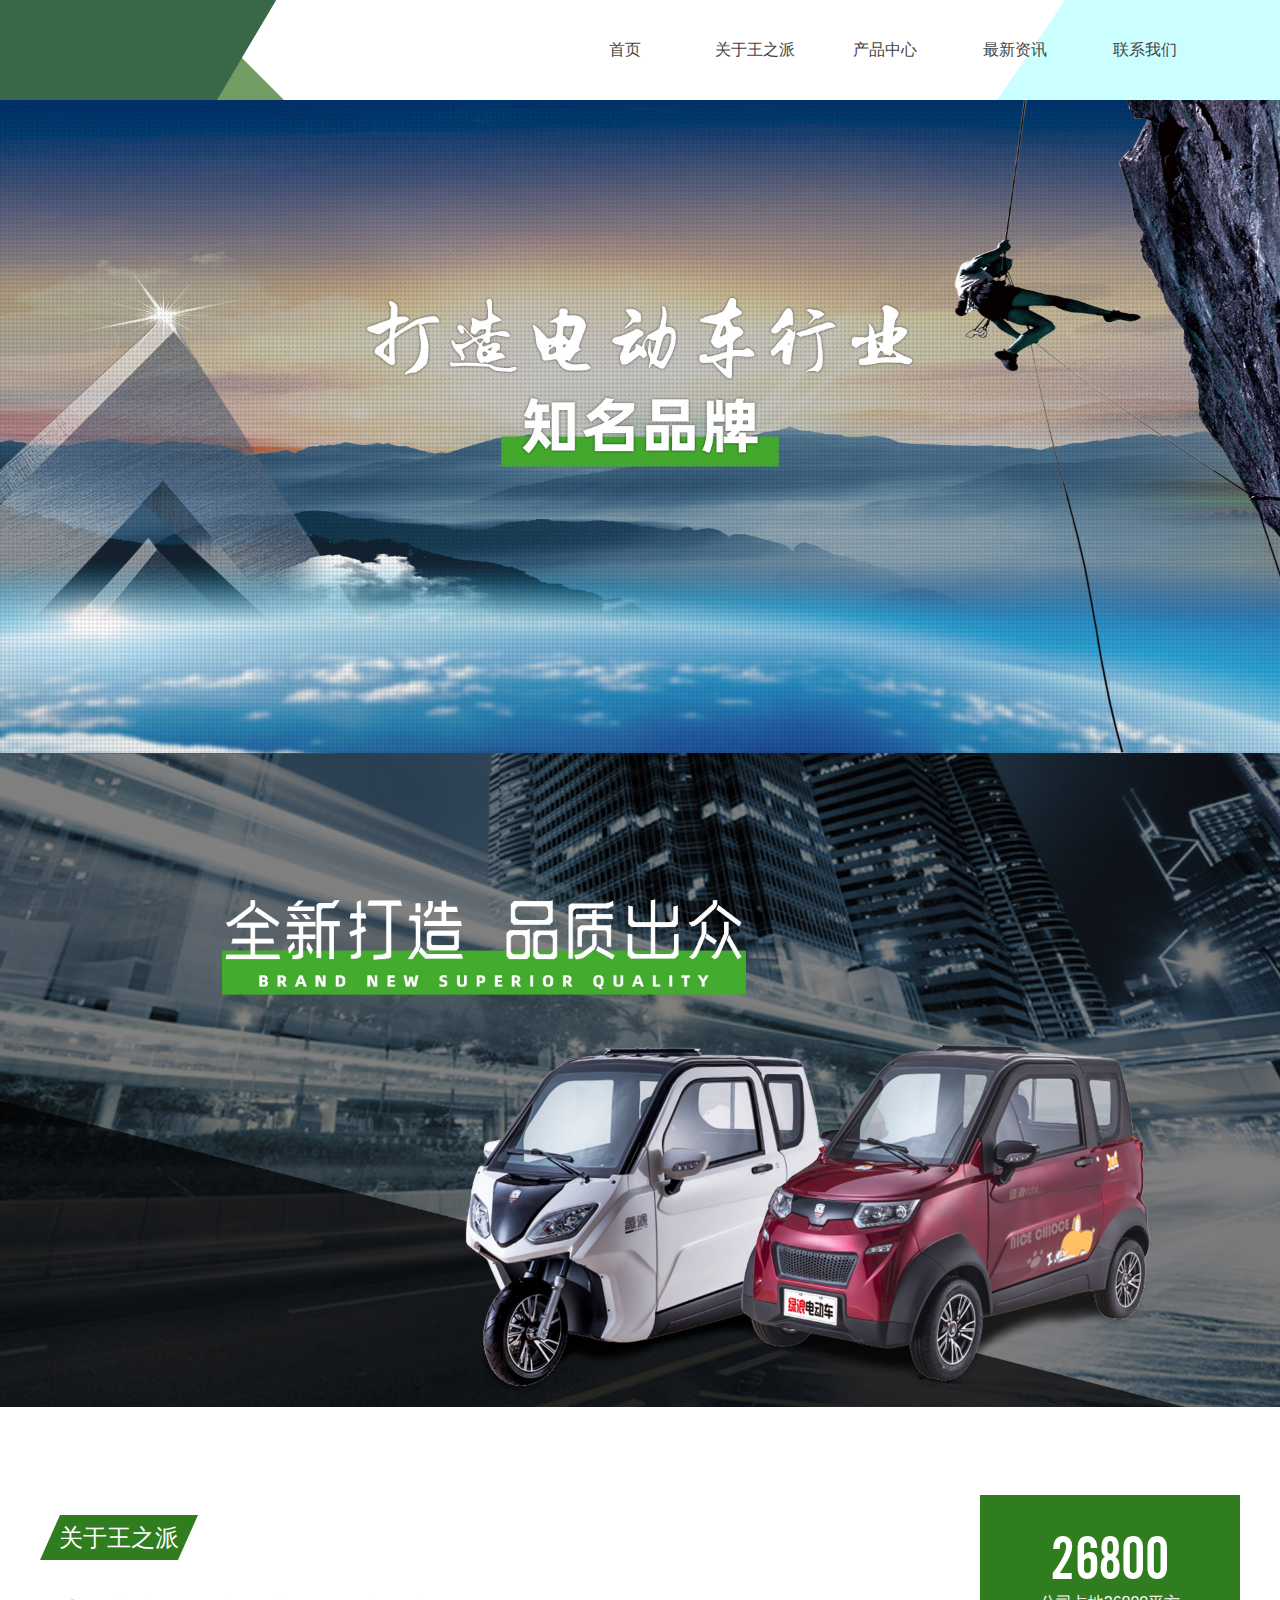
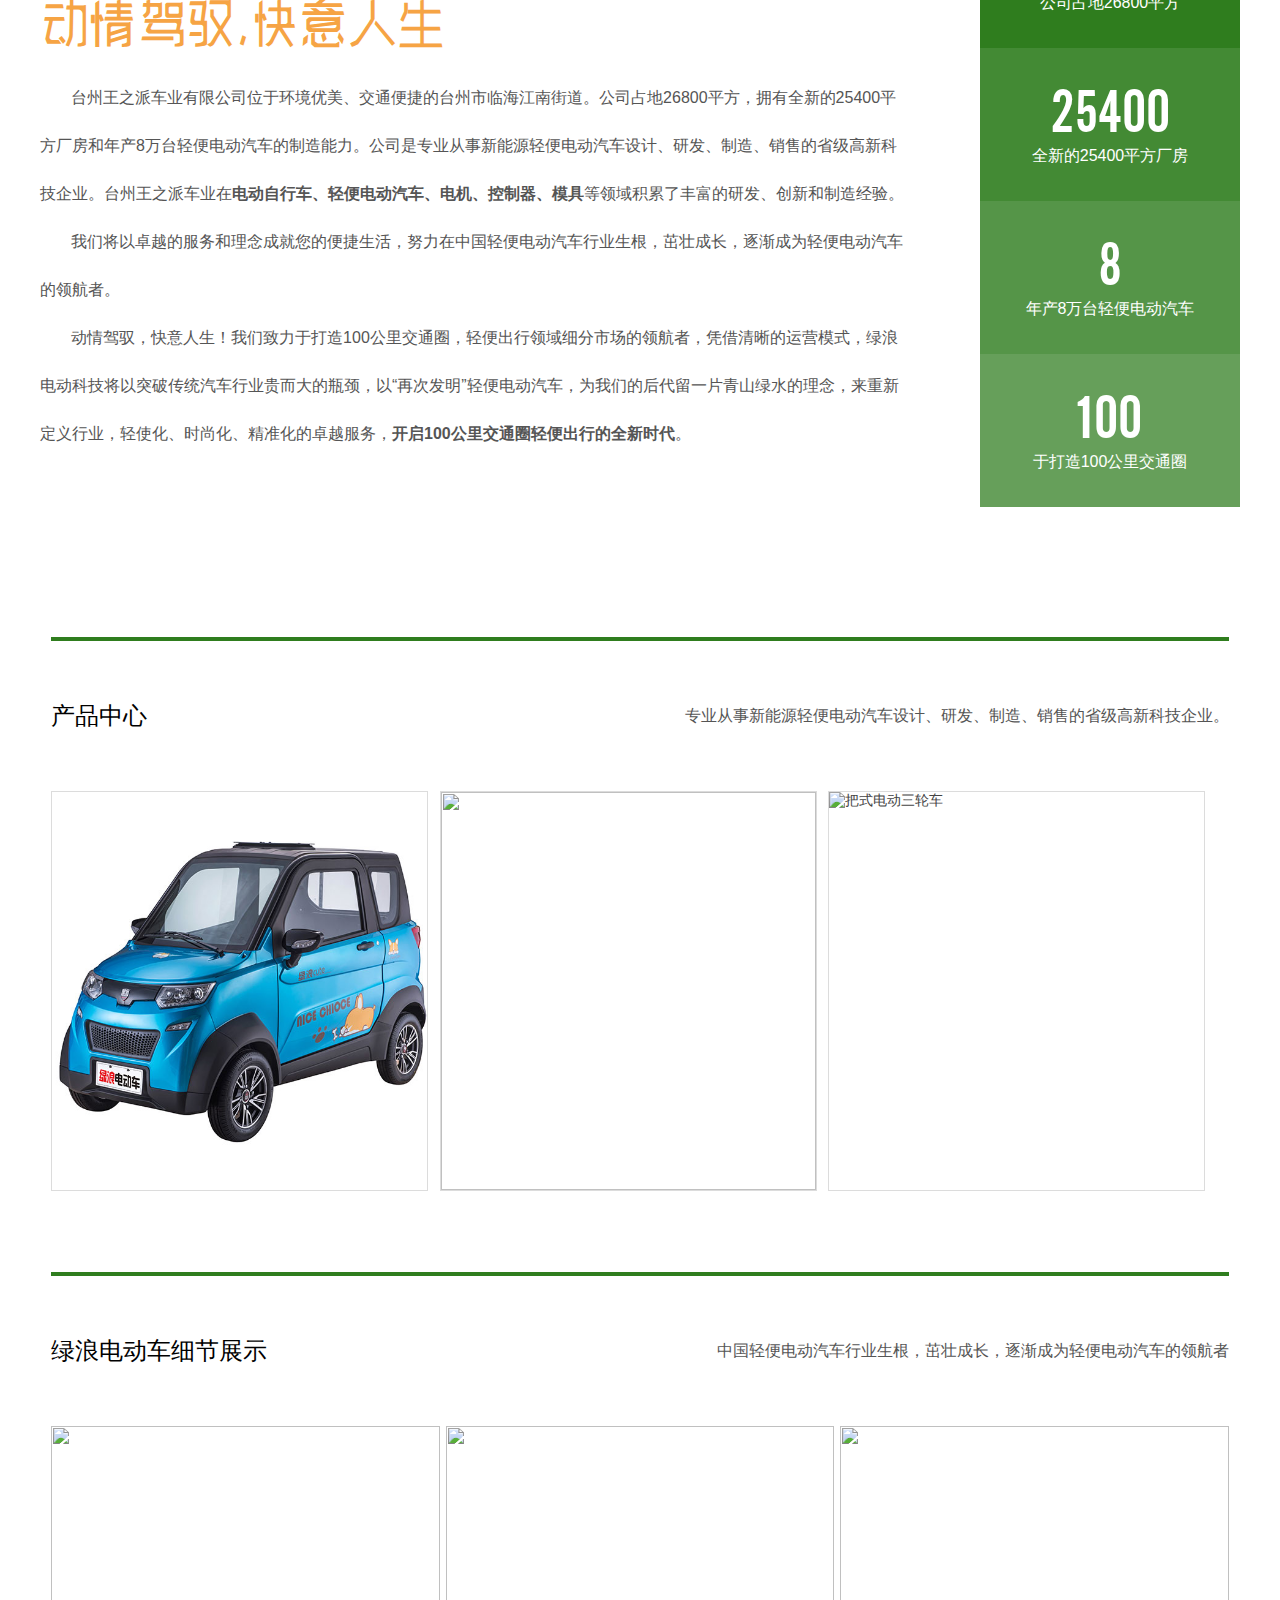
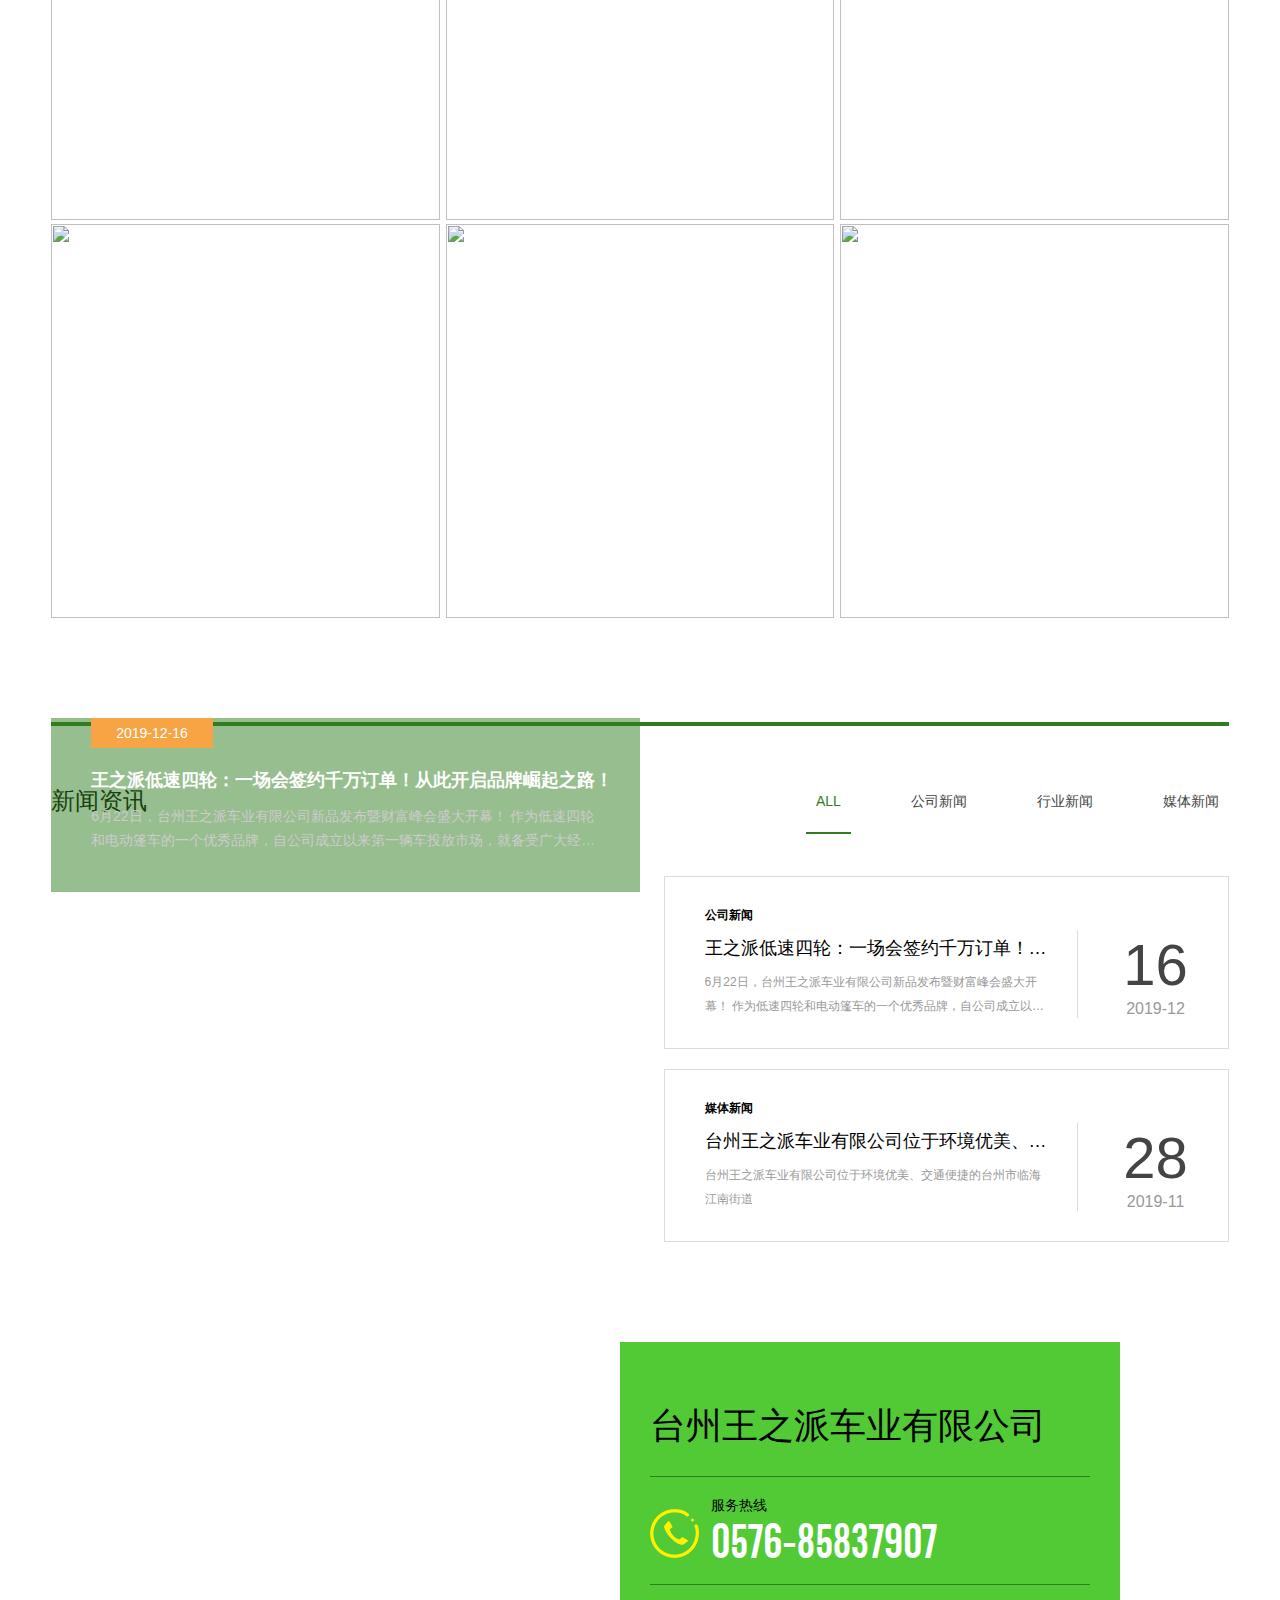
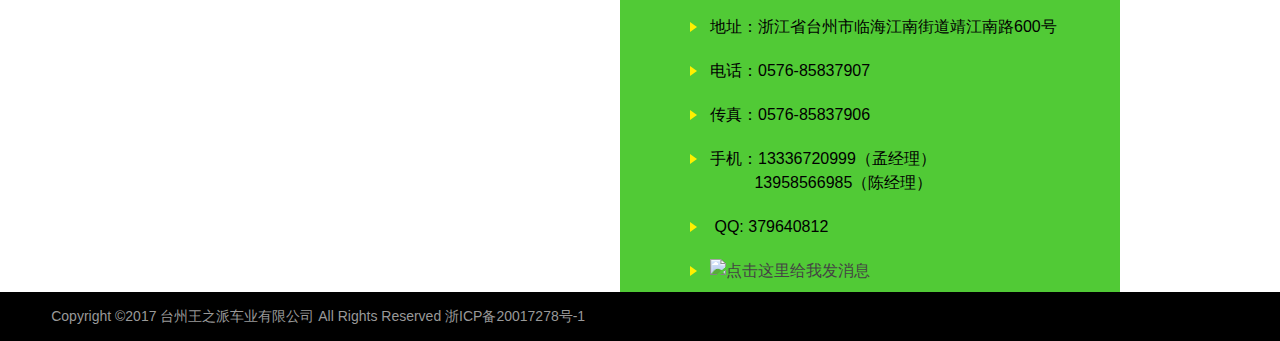
==== index.htm @ 7f289bae "change pic" ====
<!doctype html>
<html>
<head>
<title>绿浪电动车-王之派</title>
<meta name="keywords" content="台州王之派车业有限公司,王之派,台州王之派,绿浪电动车" />
<meta name="description" content="好消息，现在购车即享500元优惠！！台州王之派车业有限公司位于环境优美、交通便捷的台州市临海江南街道。公司占地26800平方，拥有全新的25400平方厂房和年产8万台轻便电动汽车的制造能力。公司是专业从事新能源轻便电动汽车设计、研发、制造、销售的省级高新科技企业。绿浪电动科技在电动自行车、轻便电动汽车、电机、控制器、模具等领域积累了丰富的研发、创新和制造经验。" />
<meta charset="utf-8">
<meta http-equiv="X-UA-Compatible" content="IE-edge,chrome=1" /><!--读取IE最新渲染-->
<meta content="width=device-width, initial-scale=1.0, maximum-scale=1.0, user-scalable=0" name="viewport" /><!--强制让文档的宽度与设备的宽度保持1:1，并且文档最大的宽度比例是1.0，且不允许用户点击屏幕放大浏览-->
<meta content="yes" name="apple-mobile-web-app-capable" /><!--iphone设备中的safari私有meta标签，它表示：允许全屏模式浏览-->
<meta content="black" name="apple-mobile-web-app-status-bar-style" /><!--iphone的私有标签，它指定的iphone中safari顶端的状态条的样式-->
<meta content="telephone=yes" name="format-detection" /><!--告诉设备忽略将页面中的数字识别为电话号码-->
<meta content="email=no" name="format-detection" /> <!--去除Android对邮箱地址的识别-->
<link href="comcss.css" rel="stylesheet" type="text/css" />
<link href="css.css" rel="stylesheet" type="text/css" />
<link href="responsive.css" rel="stylesheet" type="text/css" />
<!--responsive css-->
<!--<link href="/Tpl/Home/Public/css/landscapeipad.css" rel="stylesheet" type="text/css" media="screen and (max-width:1024px)" />-->
<script src="https://cdn.bootcdn.net/ajax/libs/jquery/1.11.1/jquery.min.js"></script>
<!-- Modernizr JS -->
<script src="modernizr-2.6.2.min.js"></script>
<!-- FOR IE9 below -->
<!--[if lt IE 9]>
<script src="respond.min.js"></script>
<![endif]-->
<link href="https://cdnjs.cloudflare.com/ajax/libs/Swiper/4.2.2/css/swiper.css" rel="stylesheet" type="text/css" />
<script src="https://cdnjs.cloudflare.com/ajax/libs/Swiper/4.5.0/js/swiper.min.js"></script>
<link rel="shortcut icon" type="image/x-icon" href="https://img.alicdn.com/imgextra/i3/2210338603063/O1CN01EI2L4A1YUtnroCchi_!!2210338603063.png" />
<!-- Global site tag (gtag.js) - Google Analytics -->
<script async src="https://www.googletagmanager.com/gtag/js?id=G-Z5B57TD7ZR"></script>
<script>
  window.dataLayer = window.dataLayer || [];
  function gtag(){dataLayer.push(arguments);}
  gtag('js', new Date());

  gtag('config', 'G-Z5B57TD7ZR');
</script>
</head>

<body>

<!--add js-->
<div class="header">
    <div class="header_top">
        <div class="logo">
            <img src="https://img.alicdn.com/imgextra/i3/2210338603063/O1CN01EI2L4A1YUtnroCchi_!!2210338603063.png" alt="">
        </div>
        <div class="nav">
            <ul class="clearfix">
                <li class="">
                    <a class="sanjiao" href="index.html" target="_self">首页</a>
                </li><li class="">
                    <a class="sanjiao" href="index.html#about_us" target="_self">关于王之派</a>
                </li><li class="">
                    <a class="sanjiao" href="index.html#products" target="_self">产品中心</a>
                </li><li class="">
                    <a class="sanjiao" href="news.html" target="_self">最新资讯</a>
                </li><li class="">
                    <a class="sanjiao" href="index.html#contact_us" target="_self">联系我们</a>
                </li>            </ul>
        </div>
        <div class="header_con">
            <img src="icon_img01.png" alt="">
            <p>服务热线：0576-85837907</p>
        </div>
        <div class="menu">
            <div class="navbar-header">
                <span class="sr-only">Navigation</span>
                <span class="icon-bar"></span>
                <span class="icon-bar"></span>
                <span class="icon-bar"></span>
            </div>
        </div>
    </div>
</div>
<div class="menu_down">
    <ul>
        <li>
            <a class="sanjiao" href="index.html" target="_self">首页</a>
        </li><li>
            <a class="sanjiao" href="index.html#about_us" target="_self">关于王之派</a>
        </li><li>
            <a class="sanjiao" href="index.html#products" target="_self">产品中心</a>
        </li><li>
            <a class="sanjiao" href="news.html" target="_self">最新资讯</a>
        </li><li>
            <a class="sanjiao" href="index.html#contact_us" target="_self">联系我们</a>
        </li>    </ul>
</div>

        <section class="banner">
        <div class="swiper-container">
            <div class="swiper-wrapper">
                <div class="swiper-slide">
                    <img src="5df358f47411d.jpg" alt="">
                </div><div class="swiper-slide">
                    <img src="5e05b6dad1351.jpg" alt="">
                </div>            </div>
            <!-- 如果需要分页器 -->
            <div class="swiper-pagination"></div>
            <!-- 如果需要导航按钮 -->
        </div>
    </section>
    <!-- banner the end -->
    <!-- module -->
    <section class="module">
        <a href="" id="about_us"></a>
        <div class="module_page1">
            <div class="w1200 clearfix">
                <div class="in_about_left">
	<h6>
		关于王之派
	</h6>
	<h3>
		动情驾驭，快意人生
	</h3>
	<p>
		&nbsp;&nbsp;&nbsp;&nbsp;&nbsp;&nbsp;&nbsp;台州王之派车业有限公司位于环境优美、交通便捷的台州市临海江南街道。公司占地26800平方，拥有全新的25400平方厂房和年产8万台轻便电动汽车的制造能力。公司是专业从事新能源轻便电动汽车设计、研发、制造、销售的省级高新科技企业。台州王之派车业在<b>电动自行车、轻便电动汽车、电机、控制器、模具</b>等领域积累了丰富的研发、创新和制造经验。<br />
&nbsp;&nbsp;&nbsp;&nbsp;&nbsp;&nbsp;&nbsp;我们将以卓越的服务和理念成就您的便捷生活，努力在中国轻便电动汽车行业生根，茁壮成长，逐渐成为轻便电动汽车的领航者。<br />
&nbsp;&nbsp;&nbsp;&nbsp;&nbsp;&nbsp;&nbsp;动情驾驭，快意人生！我们致力于打造100公里交通圈，轻便出行领域细分市场的领航者，凭借清晰的运营模式，绿浪电动科技将以突破传统汽车行业贵而大的瓶颈，以“再次发明”轻便电动汽车，为我们的后代留一片青山绿水的理念，来重新定义行业，轻使化、时尚化、精准化的卓越服务，<b>开启100公里交通圈轻便出行的全新时代</b>。
	</p>
</div>
<div class="in_about_right">
	<ul>
		<li class="wow fadeInRightBig" data-wow-duration="1s">
			<h3>
				26800
			</h3>
			<p>
				公司占地26800平方
			</p>
		</li>
		<li class="wow fadeInRightBig" data-wow-duration="1.5s">
			<h3>
				25400
			</h3>
			<p>
				全新的25400平方厂房
			</p>
		</li>
		<li class="wow fadeInRightBig" data-wow-duration="2s">
			<h3>
				8
			</h3>
			<p>
				年产8万台轻便电动汽车
			</p>
		</li>
		<li class="wow fadeInRightBig" data-wow-duration="2.5s">
			<h3>
				100
			</h3>
			<p>
				于打造100公里交通圈
			</p>
		</li>
	</ul>
</div>            </div>
        </div>

        <a href="" id="products"></a>
        <div class="module_page2">
        	<div class="w1600">
        		<div class="index_title wow fadeInUpBig" data-wow-duration="0.75s">
        			<h3>产品中心</h3>
        			<p>
        				专业从事新能源轻便电动汽车设计、研发、制造、销售的省级高新科技企业。
        			</p>
        		</div>
        		<div class="product_list wow fadeInUp" data-wow-duration="1s">
        			<ul class="clearfix">
<li>
        					<a href="6.html" title="盘式电动四轮车">
        						<figure>
                                    <img src="5de0c3952d859.jpg" alt="">
        						</figure>
        						<figcaption>
        							<p>盘式电动四轮车</p>
        						</figcaption>
        					</a>
        				</li><li>
        					<a href="2.html" title="把式电动四轮车">
        						<figure>
                                    <img src="https://pic1.zhimg.com/v2-a97a8f6fc62659afc5fdb7a7e8ba65ac_r.jpeg" alt="">
        						</figure>
        						<figcaption>
        							<p>把式电动四轮车</p>
        						</figcaption>
        					</a>
        				</li><li>
        					<a href="1.html" title="把式电动三轮车">
        						<figure>
									<img src="https://pic1.zhimg.com/v2-3ff74034d7f2a816b083c5fc79f7fb34_r.jpeg" alt="把式电动三轮车">
        						</figure>
        						<figcaption>
        							<p>把式电动三轮车</p>
        						</figcaption>
        					</a>
        				</li>        			</ul>
        		</div>
        		<a href="#" class="more">所有产品</a>
        	</div>
        </div>

        <div class="module_page3">
        	<div class="w1600">
        		<div class="index_title wow fadeInUpBig" data-wow-duration="0.75s">
        			<h3>绿浪电动车细节展示</h3>
        			<p>
        				中国轻便电动汽车行业生根，茁壮成长，逐渐成为轻便电动汽车的领航者
        			</p>
        		</div>
        		<div class="deta_list">
        			<ul>
        				<li>
        					<figure>
        						<img src="https://img.alicdn.com/imgextra/i1/2210338603063/O1CN01hTQF5c1YUtnwZJvKv_!!2210338603063.jpg" alt="">
        					</figure>
        					<p>自带空调，给驾乘者提供凉爽宜人的车厢环境</p>
        				</li>
        				<li>
        					<figure>
        						<img src="https://img.alicdn.com/imgextra/i1/2210338603063/O1CN01JXOoeA1YUtnrZJFVe_!!2210338603063.jpg" alt="">
        					</figure>
        					<p>仿皮座椅-视觉和触觉身临其境</p>
        				</li>
        				<li>
        					<figure>
        						<img src="https://img.alicdn.com/imgextra/i2/2210338603063/O1CN01uobK7g1YUtnua8hh9_!!2210338603063.jpg" alt="">
        					</figure>
        					<p>超大空间适合家人一同出行</p>
        				</li>
        				<li>
        					<figure>
        						<img src="https://img.alicdn.com/imgextra/i2/2210338603063/O1CN01hheY2L1YUtnua8EaV_!!2210338603063.jpg" alt="">
        					</figure>
        					<p>全景天窗，繁华尽收眼底</p>
        				</li>
        				<li>
        					<figure>
        						<img src="https://img.alicdn.com/imgextra/i4/2210338603063/O1CN01kkrW6Z1YUtnj2MpZI_!!2210338603063.jpg" alt="">
        					</figure>
        					<p>前座椅前、后，靠背角度可调</p>
        				</li>
        				<li>
        					<figure>
        						<img src="https://img.alicdn.com/imgextra/i2/2210338603063/O1CN01FSDjkH1YUtnvwkSdK_!!2210338603063.jpg" alt="">
        					</figure>
        					<p>MP5播放器兼容usb SD卡</p>
        				</li>
        			</ul>
        		</div>
        	</div>
        </div>
        
        <div class="module_page4">
        	<div class="w1600">
        		<div class="index_title wow fadeInUpBig" data-wow-duration="0.75s">
        			<h3>新闻资讯</h3>
        			<div class="in_news_nav">
        				<ul class="clearfix">
        					<li class="choose">
        						<a href="javascript:;">
        							ALL
        						</a>
        					</li>
                                                        <li>
        						<a href="javascript:;">
        							公司新闻        						</a>
        					</li>                            <li>
        						<a href="javascript:;">
        							行业新闻        						</a>
        					</li>                            <li>
        						<a href="javascript:;">
        							媒体新闻        						</a>
        					</li>        				</ul>
        			</div>
        		</div>
        		<div class="innew_body clearfix">
                            			<div class="innews_left">
        				<figure>
                            <img src="https://img.alicdn.com/imgextra/i4/701111735/O1CN01Mq8HqD1OgfpSqa2wN_!!701111735.jpg" alt="">
        				</figure>
        				<figcaption>
        					<h6>2019-12-16</h6>
        					<h3>
        						王之派低速四轮：一场会签约千万订单！从此开启品牌崛起之路！        					</h3>
        					<p>
        						    6月22日，台州王之派车业有限公司新品发布暨财富峰会盛大开幕！


	    作为低速四轮和电动篷车的一个优秀品牌，自公司成立以来第一辆车投放市场，就备受广大经销商和消费者的喜爱！“提质提量”作为海誉未来的发展核心战略，已经刻不容缓，面对2019，如何实现这一目标？绿浪人用实际行动做出了很好的诠释！本次新品发布暨财富峰会，绿浪公司盛情邀请全国核心战略客户前来，更多的要让经销商朋友亲临现场感受到“绿浪”的变化！从不断的调研，不断的探索，不断的积累，“绿浪”已经完美        					</p>
        				</figcaption>
        			</div>
                            			<div class="news_con wow fadeInRightBig" data-wow-duration="1s" data-wow-delay="0.5s">
                                                                                				<div class="news_list" style="display: block;">
        					<ul>
                                <li>
        							<a href="7.html" title="王之派低速四轮：一场会签约千万订单！从此开启品牌崛起之路！">
        								<div class="left">
        									<h6>公司新闻</h6>
        									<h5>
        										王之派低速四轮：一场会签约千万订单！从此开启品牌崛起之路！        									</h5>
        									<p>
        										    6月22日，台州王之派车业有限公司新品发布暨财富峰会盛大开幕！


	    作为低速四轮和电动篷车的一个优秀品牌，自公司成立以来第一辆车投放市场，就备受广大经销商和消费者的喜爱！“提质提量”作为海誉未来的发展核心战略，已经刻不容缓，面对2019，如何实现这一目标？绿浪人用实际行动做出了很好的诠释！本次新品发布暨财富峰会，绿浪公司盛情邀请全国核心战略客户前来，更多的要让经销商朋友亲临现场感受到“绿浪”的变化！从不断的调研，不断的探索，不断的积累，“绿浪”已经完美        									</p>
        								</div>
        								<div class="right">
        									<h3>16</h3>
        									<h6>2019-12</h6>
        								</div>
        							</a>
        						</li><li>
        							<a href="4.html" title="台州王之派车业有限公司位于环境优美、交通便捷的台州市临海江南街道 ">
        								<div class="left">
        									<h6>媒体新闻</h6>
        									<h5>
        										台州王之派车业有限公司位于环境优美、交通便捷的台州市临海江南街道         									</h5>
        									<p>
        										台州王之派车业有限公司位于环境优美、交通便捷的台州市临海江南街道        									</p>
        								</div>
        								<div class="right">
        									<h3>28</h3>
        									<h6>2019-11</h6>
        								</div>
        							</a>
        						</li>        					</ul>
        				</div>                                				<div class="news_list" style="display: none;">
        					<ul>
                                <li>
        							<a href="7.html" title="王之派低速四轮：一场会签约千万订单！从此开启品牌崛起之路！">
        								<div class="left">
        									<h6>公司新闻</h6>
        									<h5>
        										王之派低速四轮：一场会签约千万订单！从此开启品牌崛起之路！        									</h5>
        									<p>
        										    6月22日，台州王之派车业有限公司新品发布暨财富峰会盛大开幕！


	    作为低速四轮和电动篷车的一个优秀品牌，自公司成立以来第一辆车投放市场，就备受广大经销商和消费者的喜爱！“提质提量”作为海誉未来的发展核心战略，已经刻不容缓，面对2019，如何实现这一目标？绿浪人用实际行动做出了很好的诠释！本次新品发布暨财富峰会，绿浪公司盛情邀请全国核心战略客户前来，更多的要让经销商朋友亲临现场感受到“绿浪”的变化！从不断的调研，不断的探索，不断的积累，“绿浪”已经完美        									</p>
        								</div>
        								<div class="right">
        									<h3>16</h3>
        									<h6>2019-12</h6>
        								</div>
        							</a>
        						</li>        					</ul>
        				</div>                                				<div class="news_list" style="display: none;">
        					<ul>
                                        					</ul>
        				</div>                                				<div class="news_list" style="display: none;">
        					<ul>
                                <li>
        							<a href="4.html" title="台州王之派车业有限公司位于环境优美、交通便捷的台州市临海江南街道 ">
        								<div class="left">
        									<h6>媒体新闻</h6>
        									<h5>
        										台州王之派车业有限公司位于环境优美、交通便捷的台州市临海江南街道         									</h5>
        									<p>
        										台州王之派车业有限公司位于环境优美、交通便捷的台州市临海江南街道        									</p>
        								</div>
        								<div class="right">
        									<h3>28</h3>
        									<h6>2019-11</h6>
        								</div>
        							</a>
        						</li>        					</ul>
        				</div>        				<!-- <div class="news_next clearfix">
        					<a href="">下一页<i class="iconfont">&#xe608;</i></a>
        					<a href=""><i class="iconfont">&#xe600;</i>上一页</a>
        				</div> -->
        			</div>
        		</div>
        	</div>
        </div>
    </section>
    
<a href="" id="contact_us"></a>
<footer class="footer">
	<aside class="footer_top">
		<figure>
<script type="text/javascript" src="https://webapi.amap.com/maps?v=1.3&key=5dacabfc3bd5924cdb6373195dcf68a0&plugin=AMap.PlaceSearch"></script>
<div id="container" style="width:100%;height:550px;"></div>
		</figure>
		<figcaption class="wow fadeInRight" data-wow-delay="0.25s" >
			<h3>台州王之派车业有限公司</h3>
			<div class="con_tel">
				<img src="icon_img02.png" alt="">
				<div class="tel_right">
					<p>服务热线</p>
					<h3>0576-85837907</h3>
				</div>
			</div>
			<div class="con_list">
				<ul>
				 	<li>地址：浙江省台州市临海江南街道靖江南路600号</li>
				 	<li>电话：0576-85837907</li>
				 	<li>传真：0576-85837906</li>
				 	<li>手机：13336720999（孟经理）<br />&nbsp;&nbsp;&nbsp;&nbsp;&nbsp;&nbsp;&nbsp;&nbsp;&nbsp;&nbsp;13958566985（陈经理）</li>
<li>&nbsp;QQ: 379640812</li>
					 <li> <a target="_blank" href="http://wpa.qq.com/msgrd?v=3&uin=379640812&site=qq&menu=yes">
						<img border="0" src="https://pub.idqqimg.com/wpa/images/counseling_style_52.png" alt="点击这里给我发消息" title="点击这里给我发消息"/></a></li>
				 </ul> 
			</div>
		</figcaption>
	</aside>
	<aside class="copyall">
		<div class="copy w1600">
			Copyright ©2017 台州王之派车业有限公司 All Rights Reserved&nbsp;浙ICP备20017278号-1&nbsp;&nbsp;&nbsp;&nbsp;&nbsp;
             &nbsp;&nbsp;&nbsp;&nbsp;&nbsp;<a ><img src="https://img.alicdn.com/imgextra/i3/2210338603063/O1CN01EI2L4A1YUtnroCchi_!!2210338603063.png" alt=""></a>
		</div>
	</aside>
</footer>
<script src="global.js"></script>
<script src="jscom.js"></script>
<script src="swiperjs.js"></script>
<script src="ww.js"></script>
<script type="text/javascript">
$(function(){
    // 自动响应更改地图大小尺寸
    var height = $("#container").height();
    resize();
    function resize() {
        var w = $(window).width(),h = $(window).height();
        if (w < 640) {
            $("#container").css({'height': '300px', 'width': '100%'});
        } else {
            $("#container").css({'height': height, 'width': '100%'});
        }
    }
    $(window).resize(function(){
        resize();
    });
});
</script>
<script type="text/javascript">
getAmap('container',121.149741,28.812944,createContent);
function createContent(poi) {  //信息窗体内容
    //构建信息窗体中显示的内容
    var info = [];
    info.push("<div><div><img style=\"width:auto;\" src=\"autonavi.png\"/*tpa=http://webapi.amap.com/images/autonavi.png*/ /></div>");
    info.push("<div style=\"padding:0;line-height:25px\">");
    info.push("<p><b></b></p>");
    info.push("<p></p>");
    info.push("<p></p>");
    info.push("</div></div>");
    return info.join(""); //使用默认信息窗体框样式，显示信息内容
}
</script>
</body>
</html>
---- comcss.css ----
@charset "UTF-8";
/*goolge字体开始*/
@import url("font.css")/*tpa=http://www.tzwzp.com/Tpl/Home/Public/css/font.css*/;
html{font-size:62.5%; /* 10÷16=62.5% */ -webkit-text-size-adjust: 100%;
      -ms-text-size-adjust: 100%;-webkit-text-size-adjust:none;}
body,div,dl,dt,dd,ul,ol,li,pre,code,form,fieldset,legend,input,textarea,button,blockquote,th,td,p,figure
{font-family: "Microsoft Yahei","华文细黑", STXiHei, "华文黑体", "ST Heiti", "MS黑体","Helvetica Neue", Helvetica, Arial, sans-serif;
padding:0;margin:0;font-size:14px;font-size:1.4rem;}
fieldset, img{border:0;}
table{border-collapse:collapse;border-spacing:0;}
ol,ul{list-style:none;font-size:0;}
address,caption,cite,code,dfn,em,th,var{font-weight:normal;font-style:normal;}
caption,th{text-align:left;}
h1,h2,h3,h4,h5,h6{padding:0;margin:0;font-weight: 400;}
q:before,q:after{content:'';}
abbr,acronym{border:0;}
input,button,textarea,select{font-family:inherit;font-size:inherit;font-weight:inherit; vertical-align:middle; border:none;}
:focus{outline:0;}
.clearfix:after{content:".";height:0;visibility:hidden;display:block;clear:both; font-size:0; line-height:0}
input[type="button"],input[type="submit"],input[type="reset"]{
	-webkit-appearance:none;
	outline:none;
}
/*-webkit-appearance会将webkit浏览器中的元素默认样式去除。checkbox在这个属性下就直接隐藏掉了。然后用JS获取checkbox值时Webkit浏览器会报很奇怪的错误。给这个元素重新赋上-webkit-appearance:checkbox就不会报错了。*/
.ease,
.ease div,
.ease section,
.ease article,
.ease aside,
.ease ul,
.ease ul li,
.ease li,
.ease a,
.ease li a,
.ease dt,
.ease dd
{
		-o-transition:ease .3s;
		-ms-transition:ease .3s;
		-moz-transition:ease .3s;
		-webkit-transition:ease .3s;
		transition:ease .3s;
}

*{
	-webkit-box-sizing: border-box;
	-moz-box-sizing: border-box;
	box-sizing: border-box;
	background-repeat: no-repeat;
	background-position: center top;
}
a{color:#444; text-decoration:none;}/*默认链接显示颜色666666*/
a:hover{color:#2569b4; text-decoration:none;}/*默认链接鼠标移上去显示颜色996600*/
img,object{
	max-width:100%;
	vertical-align:top;
}
td{border:solid #efefef; border-width:0px 1px 1px 0px;}/*td表格颜色为efefef 左1px 下1px*/
table{border:solid #efefef; border-width:1px 0px 0px 1px;}/*table表格颜色为efefef 上1px 右1px*/
article,aside,details,hgroup,dialog,footer,header,section,footer,nav,figure,menu,figcaption{display:block}/*html5*/
audio,
canvas,
progress,
video {
	display: inline-block;
	vertical-align: baseline;
}
.omit1{
	text-overflow:ellipsis;
	white-space:nowrap;
	overflow:hidden;
}
/*单行文字溢出省略*/
.omit2{
	overflow : hidden;
	text-overflow: ellipsis;
	display: -webkit-box;
	-webkit-line-clamp: 2;
	-webkit-box-orient: vertical;
}
.omit3{
	overflow : hidden;
	text-overflow: ellipsis;
	display: -webkit-box;
	-webkit-line-clamp: 3;
	-webkit-box-orient: vertical;
}
.omit4{
	overflow : hidden;
	text-overflow: ellipsis;
	display: -webkit-box;
	-webkit-line-clamp: 4;
	-webkit-box-orient: vertical;
}
.omit5{
	overflow : hidden;
	text-overflow: ellipsis;
	display: -webkit-box;
	-webkit-line-clamp: 5;
	-webkit-box-orient: vertical;
}
/*多行文字溢出省略*/
/*文字省略all*/
[data-css="fontshadow"]{
	text-shadow:1px 1px 1px #000;
}
/*文字阴影X轴1px、Y轴1px、模糊1px、颜色（黑）兼容IE10+*/
.clear{clear:both;}/*清除浮动*/

.sbar{
	overflow-y: scroll;
}
.sbar::-webkit-scrollbar {  
  width: 14px;  
  height: 14px;  
}  
  
.sbar::-webkit-scrollbar-track,  
.sbar::-webkit-scrollbar-thumb {  
  border-radius: 999px;  
  border: 5px solid transparent;  
}  
  
.sbar::-webkit-scrollbar-track {  
  box-shadow: 1px 1px 5px rgba(255,255,255,.2) inset;  
}  
  
.sbar::-webkit-scrollbar-thumb {
  min-height: 20px;
  background-clip: content-box;
  box-shadow: 0 0 0 5px rgba(255,255,255,.2) inset;
}  
  
.sbar::-webkit-scrollbar-corner {  
  background: transparent;  
} 

/*----------------滚动条----------------------*/

/*comcss*/
.copyall{
	width: 100%;
	background: #000;
	text-align: center;
}
.copy{
	color:#999;
	font-size: 1.4rem;
	line-height: 3.5;
}
.copy a{

	display: inline-block;
	vertical-align: middle;
}
.copy a img{
	vertical-align: middle;
	margin-top:-2px;
	-webkit-box-sizing: border-box;
	-moz-box-sizing: border-box;
	box-sizing: border-box;
}

/*width*/
.w1200{
	max-width: 1200px;
	margin: 0 auto;
}
.w1100{
	max-width: 1100px;
	margin: 0 auto;
}
.w1000{
	max-width: 1000px;
	margin: 0 auto;
}
.w990{
	max-width: 990px;
	margin: 0 auto;
}
.w100{
	width: 100%;
	margin: 0 auto;
}
.w50{
	width: 50%;
	margin: 0 auto;
}

.flex{
	display: -webkit-flex;
	display: -moz-flex;
	display: -o-flex;
	display: -ms-flex;
	display: flex;
	-webkit-justify-content: space-between;
	-moz-justify-content: space-between;
	-o-justify-content: space-between;
	-ms-justify-content: space-between;
	justify-content: space-between;
	-webkit-flex-wrap: nowrap;
	-moz-flex-wrap: nowrap;
	-o-flex-wrap: nowrap;
	-ms-flex-wrap: nowrap;
	flex-wrap: nowrap;
}
.mod2 ul{
	display: -webkit-flex;
	display: -moz-flex;
	display: -o-flex;
	display: -ms-flex;
	display: flex;
	-webkit-justify-content: space-between;
	-moz-justify-content: space-between;
	-o-justify-content: space-between;
	-ms-justify-content: space-between;
	justify-content: space-between;
	-webkit-flex-wrap: wrap;
	-moz-flex-wrap: wrap;
	-o-flex-wrap: wrap;
	-ms-flex-wrap: wrap;
	flex-wrap: wrap;
}
.mod2 li{
	width:50%;
	-webkit-box-sizing: border-box;
	-moz-box-sizing: border-box;
	box-sizing: border-box;
	padding:2%;
	
}
.mod3 ul{
	display: -webkit-flex;
	display: -moz-flex;
	display: -o-flex;
	display: -ms-flex;
	display: flex;
	-webkit-justify-content: space-between;
	-moz-justify-content: space-between;
	-o-justify-content: space-between;
	-ms-justify-content: space-between;
	justify-content: space-between;
	-webkit-flex-wrap: wrap;
	-moz-flex-wrap: wrap;
	-o-flex-wrap: wrap;
	-ms-flex-wrap: wrap;
	flex-wrap: wrap;
}
.mod3 li{
	width:33.33%;
	-webkit-box-sizing: border-box;
	-moz-box-sizing: border-box;
	box-sizing: border-box;
	padding:2%;
	
}
.mod4 ul{
	display: -webkit-flex;
	display: -moz-flex;
	display: -o-flex;
	display: -ms-flex;
	display: flex;
	-webkit-justify-content: space-between;
	-moz-justify-content: space-between;
	-o-justify-content: space-between;
	-ms-justify-content: space-between;
	justify-content: space-between;
	-webkit-flex-wrap: wrap;
	-moz-flex-wrap: wrap;
	-o-flex-wrap: wrap;
	-ms-flex-wrap: wrap;
	flex-wrap: wrap;
}
.mod4 li{
	width:25%;
	-webkit-box-sizing: border-box;
	-moz-box-sizing: border-box;
	box-sizing: border-box;
	padding:2%;	
}

/* 分页 */
.pageNav{font-family:Arial,Helvetica,sans-serif;padding-top:10px;text-align:right}
.pageNav a,
.pageNav span{margin:0 3px;width:28px;height:28px;line-height:28px;background:#e7e7e7;
display:inline-block;*display:inline;*zoom:1;text-align:center}
.pageNav span.info{background:none}
.pageNav a:hover,
.pageNav span.current{background:#ff534f;color:#fff}
.pageNavLeft{text-align:left}
.pageNavCenter{text-align:center}
.pageNavRight{text-align:right}

.notdata{line-height:35px;border:1px dashed #ccc;margin:20px 0;text-align:center}
.notdataw{color:#fff;padding:50px 0}

.loading-wrap{ margin-top:10px;bottom:50px;width:100%;text-align:center;display:none;}
.loading{ position:relative;display:inline-block;padding:5px 5px 5px 50px;line-height:28px;color:#333;font-size:14px;border-radius:5px;background:url("loading.gif")/*tpa=http://www.tzwzp.com/Public/images/loading.gif*/ 10px center no-repeat;}

/* 以上为通用样式 */
---- css.css ----
.menu_down{
	display: none;
}
.menu{
	display: none;
}
.header{
	height: 100px;
	width: 100%;
	background: url("header_bg.svg") no-repeat center center;
}
.header_top{
	display: -webkit-flex;
	display: flex;
	-webkit-justify-content:space-between;
	justify-content: space-between;
	-webkit-align-items: center;
	align-items: center;
	width: 86%;
	margin: 0 auto;
}
.logo{
	width: 100px;
	margin-left: 160px;
}
.logo2{
	width: 50px;
}
.copy img{
	width: 40px;
}
.nav ul li{
	float: left;
	min-width: 90px;
	margin-right: 40px;
	position: relative;
	line-height: 100px;
}
.nav ul li:last-child{
	margin-right: 0;
}
.nav ul li a{
	display: block;
	height: 100%;
	height: 100%;
	text-align: center;
	font-size: 16px;
	color: #444;
}
.nav ul li::after{
	content:'';
	position: absolute;
	width: 0;
	height: 4px;
	background: #2f7d1e; 
	left:50%;
	bottom:0;
	z-index: 9;
	-webkit-transition: ease-in-out .3s;
	-o-transition: ease-in-out .3s;
	transition: ease-in-out .3s;
}
.nav ul li.choose::after{
	width: 100%;
	left:0;
}
.nav ul li:hover::after{
	width: 100%;
	left:0;
}
.header_con{
	display: -webkit-flex;
	display: flex;
	-webkit-justify-content:flex-start;
	justify-content:flex-start;

}
.header_con p{
	font-size: 20px;
	color: #2f7d1e;
	padding-left: 20px;
	line-height: 25px;
}
.module_page1{
	width: 100%;
	padding-top: 88px;
	background: url("https://img.alicdn.com/imgextra/i1/701111735/O1CN01cuD5CG1OgfpUoT6oI_!!701111735.jpg")no-repeat center bottom;
	height:830px;
}
.in_about_left{
	width: 865px;
	float: left;
	margin-top:20px;
}
.in_about_left h6{
	width: 158px;
	height: 45px;
	line-height: 45px;
	background: url("index_img01.png")no-repeat center center;
	text-align: center;
	font-size: 24px;
	color: #fff;
}
.in_about_left h3{
	font-size: 48px;
	color: #f6a444;
	font-family:'逐浪温莎雅楷体'; 
	margin-top: 36px;
}
.in_about_left p{
	font-size: 16px;
	color: #555;
	line-height: 48px;
	margin-top: 20px;
}
.in_about_right{
	width: 260px;
	float: right;
}
.in_about_right ul li{
	width: 100%;
	height: 153px;
	text-align: center;
	padding-top: 30px;
}
.in_about_right ul li:first-child{
	background: #2f7d1e;
}
.in_about_right ul li:nth-child(2){
	background: #438a34;
}
.in_about_right ul li:nth-child(3){
	background: #559548;
}
.in_about_right ul li:last-child{
	background: #669f5a;
}
.in_about_right ul li h3{
	font-size: 60px;
	color: #fff;
	font-family:'AlternateGothicNo2BT Regular'; 
}
.in_about_right ul li p{
	font-size: 16px;
	color: #fff;
}
.w1600{
	max-width: 1600px;
	margin: 0 auto;
}
.module_page2{
	padding-bottom:70px;
}
.module_page2 .w1600{
	border-top:4px solid #2f7d1e;
}
.index_title{
	display: -webkit-flex;
	display: flex;
	-webkit-justify-content: space-between;
	justify-content: space-between;
	padding:60px 0;
}
.index_title h3{
	font-size: 24px;
	color: #000;
	line-height: 30px;
}
.index_title p{
	font-size: 16px;
	color: #555;
	line-height:30px;
}
.product_list ul li{
	float: left;
	width: 503px;
	height: 503px;
	margin-right:45px;
	margin-bottom:45px;
	border:1px solid #dcdcdc;
	position: relative;
	overflow:hidden;
}
.product_list ul li:nth-child(3n){
	margin-right: 0;
}
.product_list ul li figure{
	width: 100%;
	height: 100%;
}
.product_list ul li figure img{
	width: 100%;
	height: 100%;
	object-fit: cover;
}
.product_list ul li figcaption{
	width: 100%;
	position: absolute;
	right:100%;
	bottom:0;
	z-index:10;
	height:80px;
	background: #59974b;
	-webkit-transition: ease-in-out .5s;
	-o-transition: ease-in-out .5s;
	transition: ease-in-out .5s;
}
.product_list ul li figcaption p{
	line-height:20px;
	font-size: 20px;
	color: #fff;
	padding-top:30px;
	padding-left: 40px;
	width: 100%;
	height: 100%;
	position: relative;
}
.product_list ul li figcaption p::after{
	content:'';
	position: absolute; 
	width: 32px;
	height: 12px;
	background: url("right.png")no-repeat center center;
	top:calc(50% - 6px);
	right:65px;
	z-index:10;
}
.product_list ul li:hover figcaption{
	right:0;
}
.module_page2 a.more{
	display: block;
	width: 308px;
	height: 55px;
	margin: 0 auto;
	border:2px solid #2f7d1e;
	line-height: 51px;
	font-size: 15px;
	color: #2f7d1e;
	padding-left:48px;
	margin-top: 5px;
	border-radius:30px;
	position:relative;
	display: none;
	-webkit-transition: ease-in-out .5s;
	-o-transition: ease-in-out .5s;
	transition: ease-in-out .5s;
}
.module_page2 a.more::after{
	content:'';
	position: absolute; 
	width: 98px;
	height: 6px;
	background: url("right2.png")no-repeat center center;
	right:34px;
	top:calc(50% - 3px);
	z-index:9;
	-webkit-transition: ease-in-out .5s;
	-o-transition: ease-in-out .5s;
	transition: ease-in-out .5s;
}
.module_page2 a.more:hover{
	background: #2f7d1e;
	color: #fff;
}
.module_page2 a.more:hover::after{
	background: url("right3.png")no-repeat center center;
}
.module_page3 .w1600{
	border-top:4px solid #2f7d1e;
}
.deta_list ul{
	display: -webkit-flex;
	display: flex;
	-webkit-justify-content: space-between;
	justify-content: space-between;
	-webkit-flex-wrap: wrap;
	flex-wrap: wrap;
}
.deta_list ul li{
	position: relative;
	margin-bottom:4px;
	overflow:hidden;
}
.deta_list ul li p{
	position: absolute;
	font-size: 24px;
	color: #fff;
	width: 100%;
	text-align: center;
	left:0;
	bottom:40px;
	line-height: 20px;
}
.deta_list ul li figure img{
	-webkit-transition: ease-in-out .5s;
	-o-transition: ease-in-out .5s;
	transition: ease-in-out .5s;
}
.deta_list ul li:hover figure img{
	-webkit-transform: scale(1.2);
	-ms-transform: scale(1.2);
	-o-transform: scale(1.2);
	transform: scale(1.2);
}
.module_page3{
	padding-bottom: 100px;
}
.module_page4 .w1600{
	border-top:4px solid #2f7d1e;
}
.in_news_nav ul li{
	float: left;
	margin-left: 50px;
	position: relative;
}
.in_news_nav ul li:first-child{
	margin-left: 0;
}
.in_news_nav ul li a{
	display: block;
	line-height: 30px;
	padding:0 10px;
	-webkit-transition: ease-in-out .3s;
	-o-transition: ease-in-out .3s;
	transition: ease-in-out .3s;
}
.in_news_nav ul li::after{
	content:'';
	position: absolute;
	width: 0;
	height: 2px;
	background: #2f7d1e;
	left:50%;
	bottom:-18px;
	z-index:9;
	-webkit-transition: ease-in-out .3s;
	-o-transition: ease-in-out .3s;
	transition: ease-in-out .3s;
}
.in_news_nav ul li:hover::after{
	width: 100%;
	left:0;
}
.in_news_nav ul li:hover a{
	color: #2f7d1e;
}
.in_news_nav ul li.choose a{
	color: #2f7d1e;
}
.in_news_nav ul li.choose::after{
	width: 100%;
	left:0;
}
.module_page4{
	padding-bottom: 100px;
}
.innews_left{
	width: 808px;
	float: left;
	position: relative;
}
.innews_left figcaption{
	position: absolute;
	width: 100%;
	bottom:0;
	left:0;
	height:174px;
	background:rgba(47,125,30,.5);
	padding-left: 40px;
}
.innews_left figcaption h6{
	width: fit-content;
	padding:0 25px;
	line-height:30px;
	background: #f6a444;
	font-size: 14px;
	color: #fff;
}
.innews_left figcaption h3{
	font-size: 18px;
	font-weight: bold;
	color: #fff;
	margin-top: 20px;
	display: -webkit-box;
    -webkit-box-orient: vertical;
    -webkit-line-clamp: 1;
    overflow: hidden;
    padding-bottom: 0;
}
.innews_left figcaption p{
	font-size: 14px;
	color: #ccc;
	line-height: 24px;
	display: -webkit-box;
    -webkit-box-orient: vertical;
    -webkit-line-clamp: 2;
    overflow: hidden;
    padding-bottom: 0;
    margin-top: 12px;
    width: 92%;
}
.news_con{
	width:752px;
	float: right;
}
.news_list ul li{
	width: 100%;
	border:1px solid #dcdcdc;
	padding:30px 40px;
	margin-bottom: 20px;
}
.news_list ul li:last-child{
	margin-bottom: 0;
}
.news_list ul li a{
	display: -webkit-flex;
	display: flex;
	-webkit-justify-content: space-between;
	justify-content: space-between;
	-webkit-align-items: flex-end;
	align-items: flex-end;
}
.news_list ul li .left{
	max-width: 530px;
	padding-right: 30px;
}
.news_list ul li .left h6{
	font-size: 12px;
	font-weight: bold;
	color: #000;
}
.news_list ul li .left h5{
	font-size: 18px;
	color: #000;
	margin-top: 12px;
	display: -webkit-box;
    -webkit-box-orient: vertical;
    -webkit-line-clamp: 1;
    overflow: hidden;
    padding-bottom: 0;
    -webkit-transition: ease-in-out .3s;
    -o-transition: ease-in-out .3s;
    transition: ease-in-out .3s;
}
.news_list ul li .left p{
	font-size: 12px;
	color: #999;
	line-height: 24px;
	margin-top: 10px;
	display: -webkit-box;
    -webkit-box-orient: vertical;
    -webkit-line-clamp: 2;
    overflow: hidden;
    padding-bottom: 0;
    -webkit-transition: ease-in-out .3s;
    -o-transition: ease-in-out .3s;
    transition: ease-in-out .3s;
}
.news_list ul li .right h3{
	font-size: 58px;
	text-align: center;
	line-height:70px;
	-webkit-transition: ease-in-out .3s;
    -o-transition: ease-in-out .3s;
    transition: ease-in-out .3s;
}
.news_list ul li .right h6{
	font-size: 16px;
	color: #999;
	text-align: center;
}
.news_list ul li .right{
	border-left:1px solid #dcdcdc;
	padding-left:45px;
}
.news_list ul li:hover .left h5{
	color: #2f7d1e;
}
.news_list ul li:hover .left p{
	color: #000;
}
.news_list ul li:hover .right h3{
	color: #2f7d1e;
}
.news_next a{
	display: block;
	float: right;
	font-size: 15px;
	color: #999;
	line-height: 20px;
	-webkit-transition: ease-in-out .3s;
	-o-transition: ease-in-out .3s;
	transition: ease-in-out .3s;
}
.news_next a i{
	font-size: 50px;
	line-height: 20px;
	display: inline-block;
	vertical-align: middle;
	margin-bottom: 3px;
}
.news_next a:first-child{
	margin-left: 70px;
}
.news_next a:first-child i{
	margin-left: 20px;
}
.news_next a:last-child i{
	margin-right: 20px;
}
.news_next{
	margin-top: 24px;
}
.news_next a:hover{
	color: #2f7d1e;
}
.footer_top{
	width: 100%;
	height: 550px;
	position: relative;
}
.footer_top figure{
	height: 100%;
	width: 100%;
}
.footer_top figure img{
	width: 100%;
	height: 100%;
	object-fit: cover;
}
.footer_top figcaption{
	position: absolute;
	width: 500px;
	height: 100%;
	background: #51ca36;
	padding:0 30px;
	top:0;
	right:160px;
	padding-top: 60px;
}
.footer_top figcaption h3{
	font-size: 36px;
	color: #000;
	padding-bottom:25px;
	border-bottom:1px solid #2f7d1e;
}
.footer_top figcaption .con_tel{
	display: -webkit-flex;
	display: flex;
	-webkit-align-items: center;
	align-items: center;
	border-bottom:1px solid #2f7d1e;
	padding:20px 0 15px 0;
}
.footer_top figcaption .con_tel img{
	margin-right: 12px;
}
.footer_top figcaption .con_tel h3{
	font-size: 48px;
	color: #fff;
	font-family: 'AlternateGothicNo2BT Regular';
	padding-bottom:0;
	border-bottom:none;
}
.footer_top figcaption .con_tel p{
	font-size: 14px;
	color: #000;
}
.footer_top figcaption .con_list{
	margin-top: 20px;
}
.footer_top figcaption .con_list ul li{
	position: relative;
	font-size: 16px;
	color: #000;
	line-height: 24px;
	padding:10px 0;
	padding-left: 60px;
}
.footer_top figcaption .con_list ul li::after{
	content:'';
	position: absolute;
	width: 7px;
	height: 10px;
	background: url("right4.png")no-repeat center center;
	top:17px;
	left:40px;
}


.inside_header{
	width: 100%;
	height: 245px;
	background: #2f7d1e;
}
.inside_top{
	height: 83px;
	border-bottom: 1px solid #6ea462;
}
.inside_top .w1200{
	display: -webkit-flex;
	display: flex;
	-webkit-justify-content: space-between;
	justify-content: space-between;
	-webkit-align-items: center;
	align-items: center;
	height: 100%;
}
.inside_top a{
	font-size: 16px;
	color: #fff;
}
.inside_top a:hover{
	text-decoration: underline;
}
.inside_bottom .w1200{
	display: -webkit-flex;
	display: flex;
	-webkit-justify-content: space-between;
	justify-content: space-between;
	-webkit-align-items: center;
	align-items: center;
	height: 162px;
}
.inside_bottom .left .in_pos{
	display: -webkit-flex;
	display: flex;
	-webkit-align-items: center;
	align-items: center;
}
.inside_bottom .left h3{
	font-size: 36px;
	font-weight: bold;
	color: #fff;
	margin-bottom:15px;
}
.inside_bottom .left .in_pos a{
	color: #fff;
	font-size: 15px;
}
.inside_bottom .left .in_pos p{
	color: #fff;
	font-size: 15px;
}
.inside_bottom .left .in_pos img{
	padding:0 10px;
}
.inside_bottom .left .in_pos img:first-child{
	padding-left: 0;
}
.inside_nav ul li{
	float: left;
	height: 50px;
	border:1px solid #fff;
	line-height:48px;
	text-align: center;
	background: none;
	margin-right: 20px;
	border-radius:30px;
	-webkit-transition: ease-in-out .5s;
	-o-transition: ease-in-out .5s;
	transition: ease-in-out .5s;
}
.inside_nav ul li:last-child{
	margin-right: 0;
}
.inside_nav ul li a{
	display: block;
	font-size: 16px;
	color: #fff;
	padding:0 33px;
}
.inside_nav ul li.choose{
	background: #f6a444;
	border-color:#f6a444;
}
.inside_nav ul li:hover{
	background: #f6a444;
	border-color:#f6a444;
}
.news_list1 ul li{
	float: left;
	width: 380px;
	margin-right: 30px;

}
.news_list1 ul li:last-child{
	margin-right: 0;
}
.news_list1{
	background-image: linear-gradient(#fff, #eee);
	padding:70px 0;
}
.news_list1 h3{
	text-align: center;
	font-size: 28px;
	font-weight: bold;
	color: #444;
	margin-bottom: 48px;
}
.news_list1 ul li figure{
	width: 100%;
	height: 285px;
	overflow:hidden;
	position: relative;
}
.news_list1 ul li figure img{
	width: 100%;
	height: 100%;
	object-fit: cover;
	-webkit-transition: ease-in-out .5s;
	-o-transition: ease-in-out .5s;
	transition: ease-in-out .5s;
}
.news_list1 ul li figure .time{
	position: absolute;
	width: 135px;
	height: 36px;
	background: #f6a444;
	font-size: 14px;
	color: #fff;
	text-align: center;
	line-height:36px;
	left:0;
	bottom:0;
	z-index:9;
}
.news_list1 ul li figcaption{
	background: #fff;
	width: 100%;
	border:2px solid #dcdcdc;
	border-top:0;
	padding:27px 28px 32px 28px;
}
.news_list1 ul li figcaption h3{
	font-size: 18px;
	color: #333;
	line-height: 30px;
	font-weight: 400;
	text-align: left;
	margin-bottom: 0;
	display: -webkit-box;
    -webkit-box-orient: vertical;
    -webkit-line-clamp: 2;
    overflow: hidden;
    padding-bottom: 0;
}
.news_list1 ul li figcaption p{
	font-size: 14px;
	color: #444;
	line-height: 24px;
	display: -webkit-box;
    -webkit-box-orient: vertical;
    -webkit-line-clamp: 2;
    overflow: hidden;
    padding-bottom: 0;
    margin-top: 14px;
}
.news_list1 ul li:hover img{
	-webkit-transform: scale(1.2);
	-ms-transform: scale(1.2);
	-o-transform: scale(1.2);
	transform: scale(1.2);
}
.news_list2{
	padding: 60px 0 40px 0;
}
.news_list2 ul li{
	float: left;
	width: 590px;
	margin-right: 20px;
	margin-bottom: 20px;
}
.news_list2 ul li:nth-child(2n){
	margin-right: 0;
}
.news_dea{
	padding:30px 0 60px 0;
}
.newsdea_title h3{
	font-size: 26px;
	color: #444;
	text-align: center;	
}
.newsdea_title p{
	font-size: 14px;
	color: #999;
	text-align: center;
	margin-top: 32px;
}
.newsdea_title{
	padding-bottom:18px;
	border-bottom:1px solid #dcdcdc;
}
.news_endit{
	font-size: 16px;
	color: #666;
	line-height: 48px;
	padding-top: 20px;
	width: 84%;
	margin: 0 auto;
}
.prodea_con{
	width: 100%;
	padding:80px 0 100px 0;
	background: linear-gradient(#fff, #eee);
}
.product_swiper .gallery-top .swiper-slide{
	text-align: center;
}
.product_swiper .gallery-top .swiper-slide img{
	width: 650px;
	height: 650px;
	object-fit: cover;
}
.product_swiper .gallery-thumbs{
	width: 880px;
}
.product_swiper .gallery-thumbs .swiper-slide{
	border:1px solid #dcdcdc;
}
.product_swiper .gallery-thumbs .swiper-slide-thumb-active{
	border:2px solid #2f7d1e;
}
.prodea_con h3{
	font-size: 28px;
	font-weight: bold;
	color: #444;
	text-align: center;
}

.product_swiper2 .gallery-top .swiper-slide{
	text-align: center;
}
.product_swiper2 .gallery-top .swiper-slide img{
	width: 650px;
	height: 650px;
	object-fit: cover;
}
.product_swiper2 .gallery-thumbs{
	width: 880px;
}
.product_swiper2 .gallery-thumbs .swiper-slide{
	border:1px solid #dcdcdc;
}
.product_swiper2 .gallery-thumbs .swiper-slide-thumb-active{
	border:2px solid #2f7d1e;
}
.prodea_con2{
	background: #fff;
}
.product_endit{
	text-align: center;
	margin-top: 40px;
}
.copy{
	display: -webkit-flex;
	display: flex;
	-webkit-justify-content: space-between;
	justify-content: space-between;
	-webkit-align-items: center;
	align-items: center;
}
.product_endit table{
	width:100%;
	margin:0 auto;
}
.product_endit td{
	text-align:left;
	padding:5px 10px;
}


.banner {
	text-align: center;
}
---- responsive.css ----
/*=================================中小型笔记本或大平板 laptop /*=================================*/
     @media screen and (max-width: 1680px) {

         .logo {
             margin-left: 0;
         }

     }
    

    @media screen and (max-width: 1620px) {
        .w1600{
            width: 92%;
            margin: 0 auto;
        }
         .deta_list ul li{
            width: 33%;
            height:394px;
         }
         .deta_list ul li figure {
            height: 100%;
         }
         .deta_list ul li figure img{
            width: 100%;
            height: 100%;
            object-fit: cover;
         }
         .innews_left{
            max-width:50%;
         }
         .news_con{
            max-width:48%;
         }
         .product_list ul li{
            width: 32%;
            height:400px;
            margin-right: 1%;
            margin-bottom: 1%;
         }
         .module_page2 a.more{
            margin-top:4%;
         }

     }

     @media screen and (max-width: 1440px) {

         .logo {
             margin-left: 0;
         }
         .header{
            background-position:-200px;
         }
         .header_con{
            display: none;
         }
     }






     @media screen and (max-width: 1200px) {

         .nav {
             display: none;
         }

         .menu {
             display: block;
             float: right;
         }

         .menu_down {
             position: absolute;
             left: 0;
             z-index: 9999999;
             width: 100%;
             padding-bottom: 22px;
             background: rgba(47,125, 30, 0.9);
         }

         .menu_down li {
             line-height: 3.5;
             text-align: center;
             border-bottom: 1px solid #fff;
         }

         .menu_down li a {
             display: block;
             font-size: 18px;
             color: #fff;
         }

         .menu span.icon-bar {
             background: #000;
             width: 26px;
             height: 2px;
             display: block;
             -webkit-transition: all 300ms ease-out;
             -moz-transition: all 300ms ease-out;
             transition: all 300ms ease-out;
         }

         .menu .sr-only {
             display: none;
         }

         .menu .icon-bar:nth-child(2) {
             -webkit-transform: rotate(0deg) translate(0, 0);
             -moz-transform: rotate(0deg) translate(0, 0);
             -ms-transform: rotate(0deg) translate(0, 0);
             transform: rotate(0deg) translate(0, 0);
             transform-origin: top left;
         }

         .menu .icon-bar:nth-child(3) {
             margin-top: 8px;
             -webkit-transform: scale(1, 1);
             -moz-transform: scale(1, 1);
             -ms-transform: scale(1, 1);
             transform: scale(1, 1);
             -webkit-transform-origin: center center;
             -moz-transform-origin: center center;
             -ms-transform-origin: center center;
             transform-origin: center center;
         }

         .menu .icon-bar:nth-child(4) {
             margin-top: 8px;
             -webkit-transform: rotate(0deg) translate(0, 0);
             -moz-transform: rotate(0deg) translate(0, 0);
             -ms-transform: rotate(0deg) translate(0, 0);
             transform: rotate(0deg) translate(0, 0);
             transform-origin: top left;
         }

         .xz .icon-bar:nth-child(2) {
             -webkit-transform: rotate(45deg) translate(4px, -3px);
             -moz-transform: rotate(45deg) translate(4px, -3px);
             -ms-transform: rotate(45deg) translate(4px, -3px);
             transform: rotate(45deg) translate(4px, -3px);
             transform-origin: 0 0;
         }

         .xz .icon-bar:nth-child(3) {
             opacity: 0;
         }

         .xz .icon-bar:nth-child(4) {
             -webkit-transform: rotate(-45deg) translate(3px, 2px);
             -moz-transform: rotate(-45deg) translate(3px, 2px);
             -ms-transform: rotate(-45deg) translate(3px, 2px);
             transform: rotate(-45deg) translate(3px, 2px);
         }
         .nav{
            display: none;
         }
         .header_con{
            display: none;
         }



     }



















     /*=================================手机或小平板 phone=============================== */
     @media screen and (max-width: 767px) {

        .logo{
            width: 60px;
         }
         .header{
            height:70px;
            padding-top: 5px;
            background-position:-340px;
         }
         .module_page1{
            padding:8% 0;
            height:auto;
         }
         .w1200{
            width: 92%;
            margin: 0 auto;
         }
         .in_about_left{
            width: 100%;
            float: none;
         }
         .in_about_left h3{
            font-size:28px;
            margin-top: 6%;
         }
         .in_about_left h6{
            font-size: 18px;
            width: 100px;
            height: 30px;
            line-height: 30px;
            background-size:100px;
         }
         .in_about_left p{
            font-size: 15px;
            line-height:2;
         }
         .in_about_right{
            float: none;
            margin: 0 auto;
            margin-top: 8%;
         }
         .index_title{
            -webkit-flex-wrap: wrap;
            flex-wrap: wrap;
            padding:10% 0;
            width: 92%;
            margin: 0 auto;
         }
         .product_list{
            width: 92%;
            margin: 0 auto;
         }
         .product_list ul li{
            width: 100%;
            height: 345px;
            margin-bottom: 20px;
         }
         .module_page2{
            padding-bottom: 10%;
         }
         .module_page2 a.more{
            margin-top: 10px;
         }
         .index_title p{
            padding-top: 10px;

         }
         .deta_list{
            width: 92%;
            margin: 0 auto;
         }
         .deta_list ul li{
            width: 49.5%;
            height:165px;
         }
         .deta_list ul li p{
            width: 88%;
            left:6%;
            font-size: 16px;
            bottom:20px;
         }
         .module_page3{
            padding-bottom: 10%;
         }
         .in_news_nav ul li{
            width: 25%;
            margin-left: 0;
         }
         .in_news_nav{
            width: 100%;
            margin-top:6%;
            margin-bottom:4%;
         }
         .in_news_nav ul li.choose a{
            text-align: center;
         }
         .innews_left{
            max-width:100%;
            margin: 0 auto;
            float: none;
         }
         .innews_left figcaption{
            padding-left:20px;
            height: 96px;
            padding-right: 20px;
         }
         .innews_left figcaption p{
            display: none;
         }
         .news_con{
            max-width: 100%;
            margin: 0 auto;
            margin-top: 6%;
            float:none;
         }
         .news_list ul li{
            padding:6%;
         }
         .news_list ul li .right{
            padding-left: 24px;
         }
         .news_next a{
            width: 50%;
            margin:0;
            text-align: center;
         }
         .news_next a:first-child{
            margin-left: 0;
         }
         .module_page4{
            padding-bottom: 8%;
         }
         .footer_top figcaption{
            width: 100%;
            right:0;
            padding-top: 8%;
            z-index:9999;
         }
         .footer_top figcaption h3{
            font-size: 24px;
         }
         .footer_top figcaption .con_tel h3{
            font-size: 36px;
         }
         .footer_top figcaption .con_list ul li{
            padding-left:30px;
            font-size: 14px;
         }
         .footer_top figcaption .con_list ul li::after{
            left:10px;
            top:16px;
         }
         .footer_top{
            height:415px;
         }
         .copy a{
            display: none;
         }
         .copy{
            width: 92%;
            margin: 0 auto;
            height: 70px;
            padding:10px 0;
            line-height: 1.8;
         }
         .inside_bottom{
            height:160px;
         }
         .inside_bottom .w1200 .left{
            display: none;
         }
         .inside_nav{
            width: 100%;
         }
         .inside_nav ul li{
            width: 48%;
            margin-right: 4%;
            margin-bottom: 4%;
         }
         .inside_nav ul li:nth-child(2n){
            margin-right: 0;
         }
         .inside_nav ul li:nth-child(3){
            margin-bottom: 0;
         }
         .inside_nav ul li:nth-child(4){
            margin-bottom: 0;
         }
         .inside_nav ul li a{
            padding:0;
            font-size: 15px;
         }
         .inside_header {
            height: auto;
         }
         .prodea_con{
            padding:8% 0;
         }
         .prodea_con h3{
            font-size: 22px;
         }
         .product_swiper .gallery-top .swiper-slide img{
            width: 100%;
            height: 345px;
         }
         .product_swiper .gallery-thumbs{
            width: 345px;
         }
         .product_swiper2 .gallery-top .swiper-slide img{
            width: 100%;
            height: 345px;
         }
         .product_swiper2 .gallery-thumbs{
            width: 345px;
         }
         .news_list1{
            padding:8% 0;
         }
         .news_list1 h3{
            font-size: 22px;
            margin-bottom:8%;
         }
         .news_list1 ul li{
            width: 100%;
            margin-bottom: 6%;
         }
         .news_list1 ul li:last-child{
            margin-bottom: 0;
         }
         .news_list2{
            padding: 8% 0;
         }
         .news_list2 ul li{
            width: 100%;
         }
         .newsdea_title h3{
            font-size: 20px;
         }
         .newsdea_title p{
            margin-top: 20px;
         }
         .news_endit{
            font-size: 15px;
            line-height: 2.2;
            width: 92%;
         }
         .news_dea{
            padding:8% 0;
         }
         .footer_top figure{
            opacity: 0;
         }









     }
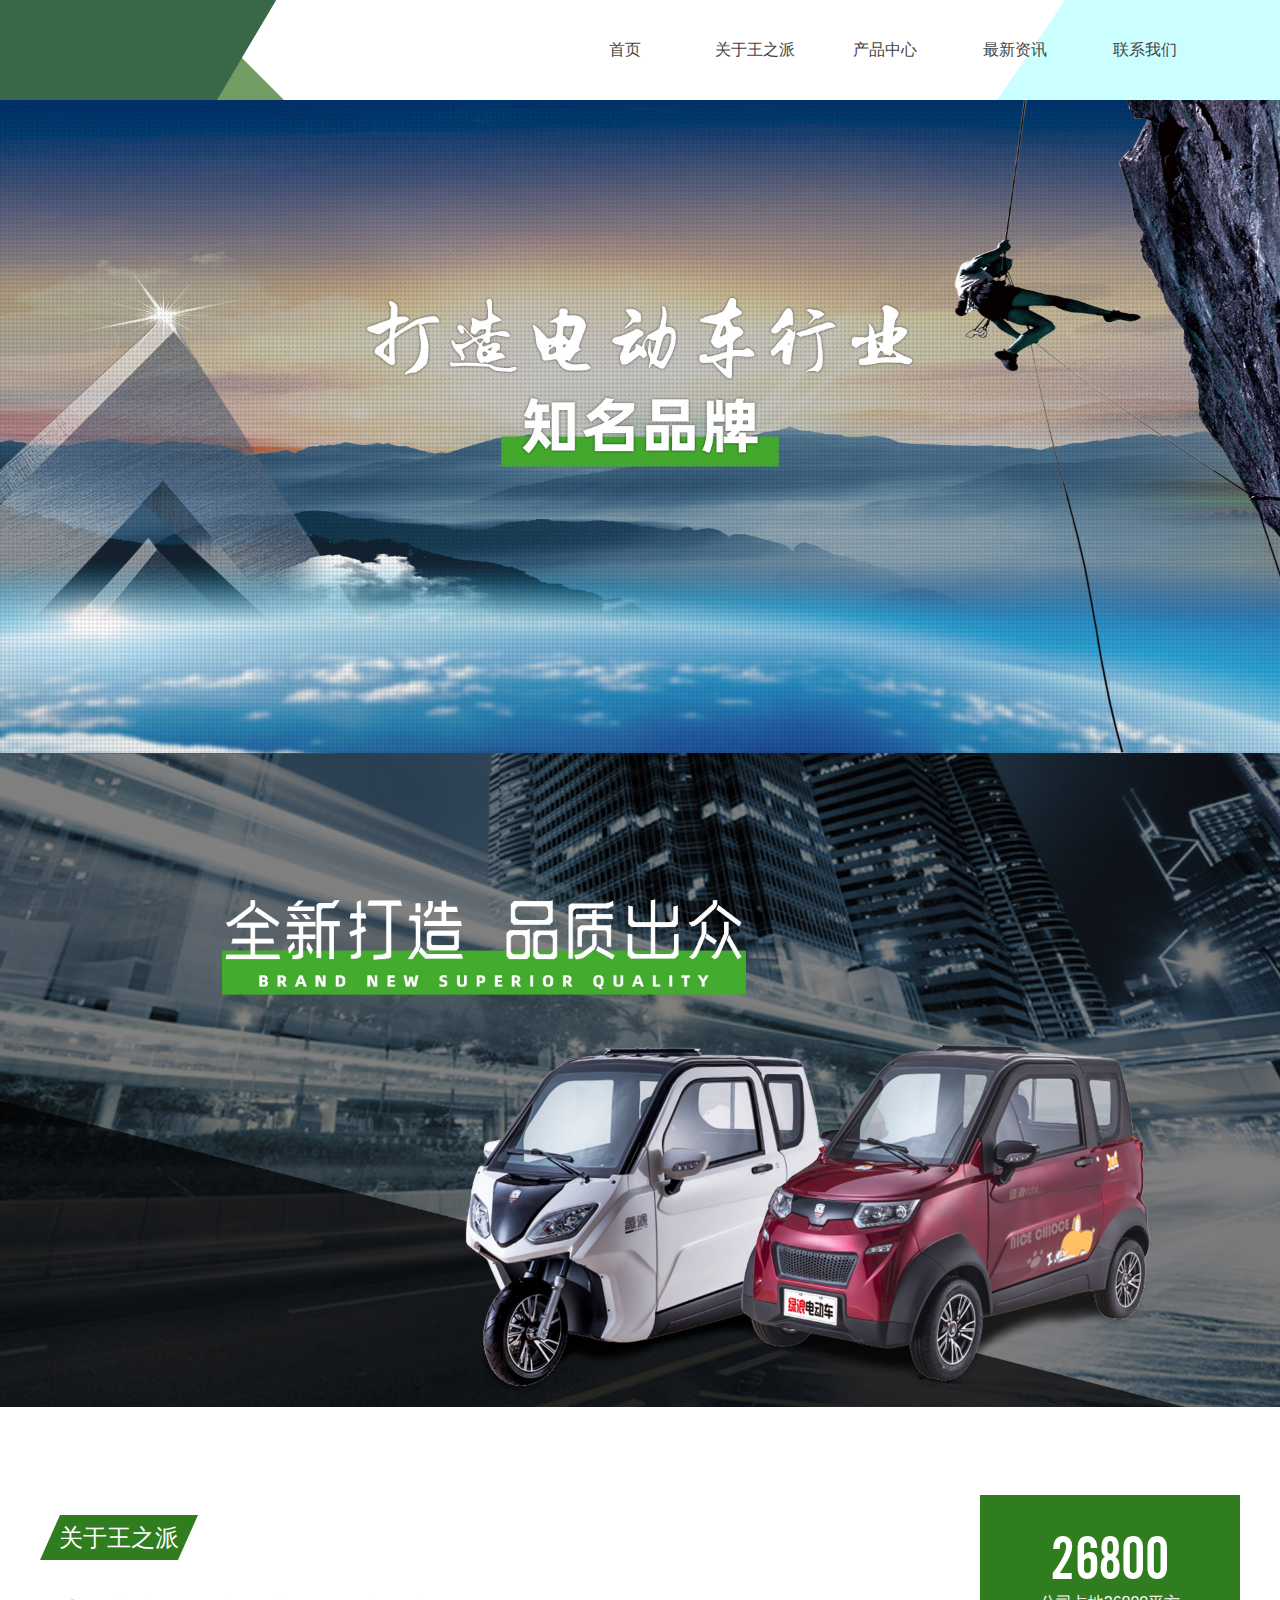
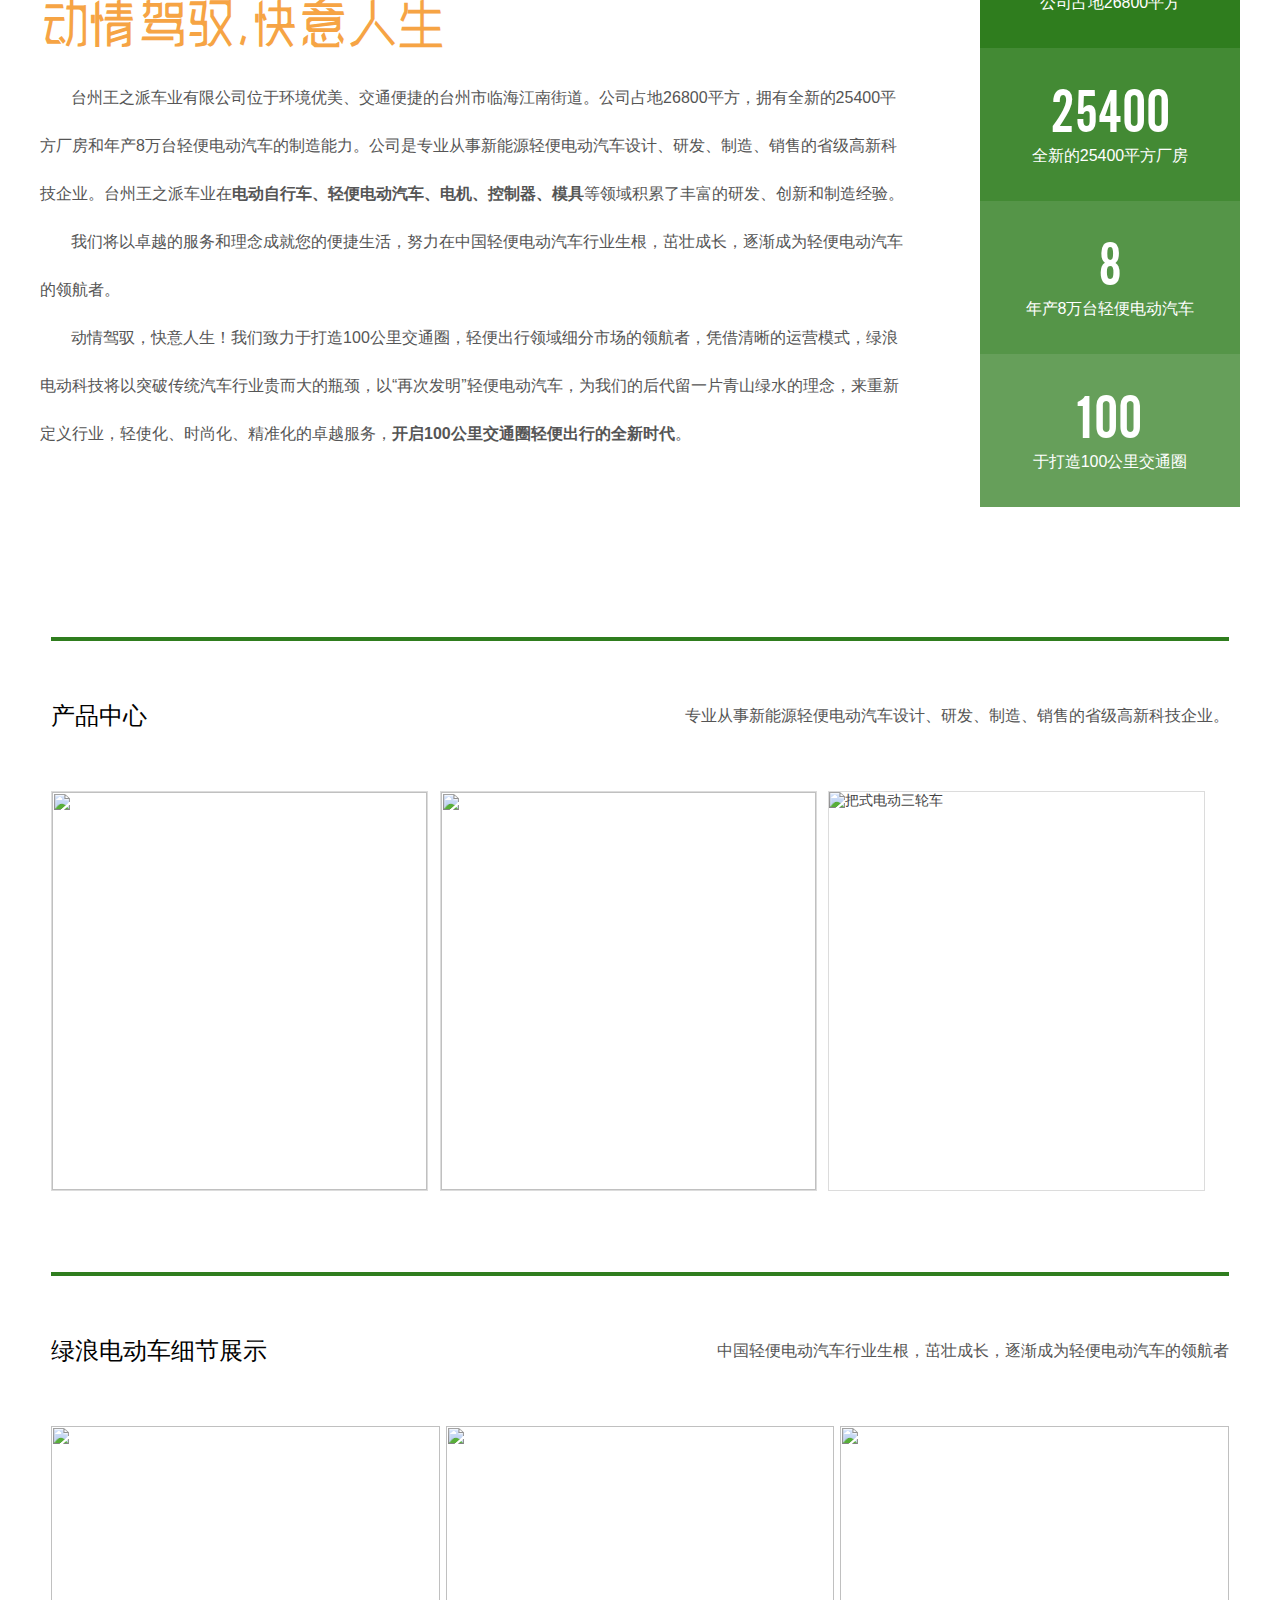
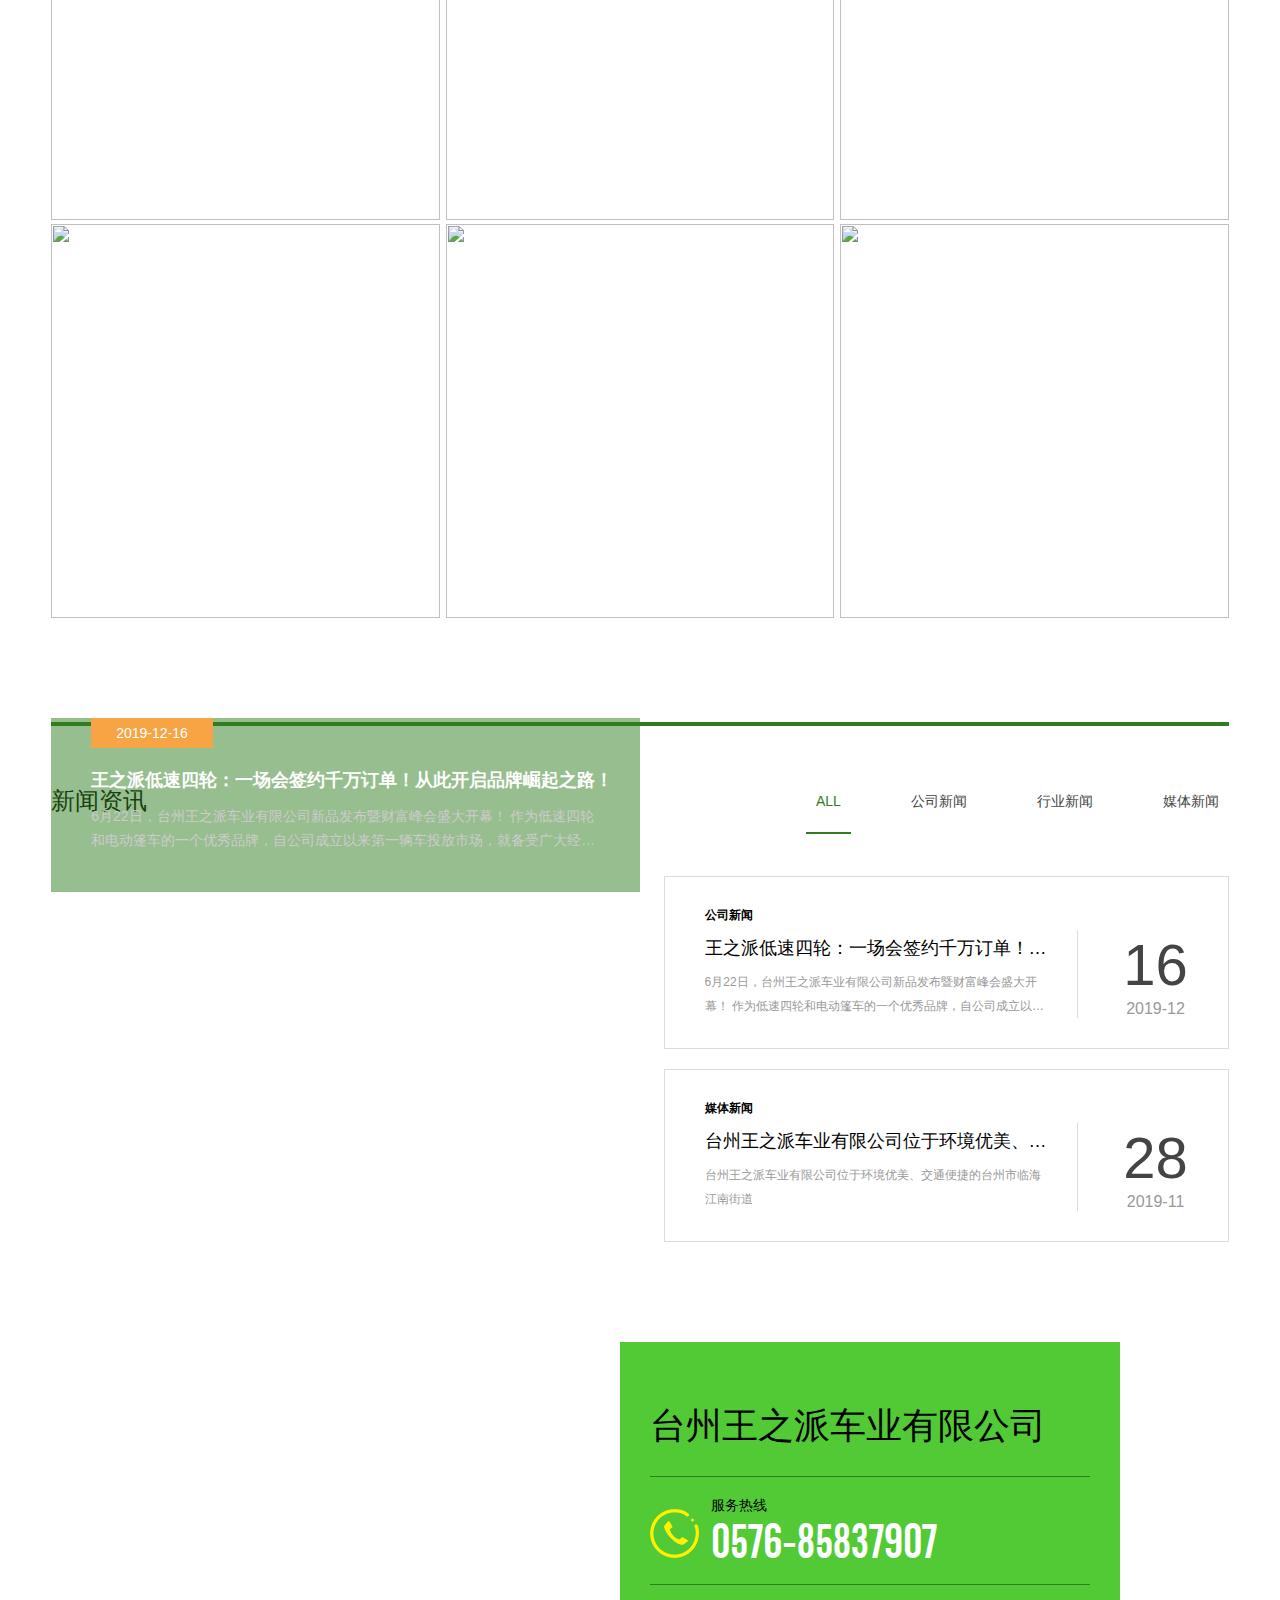
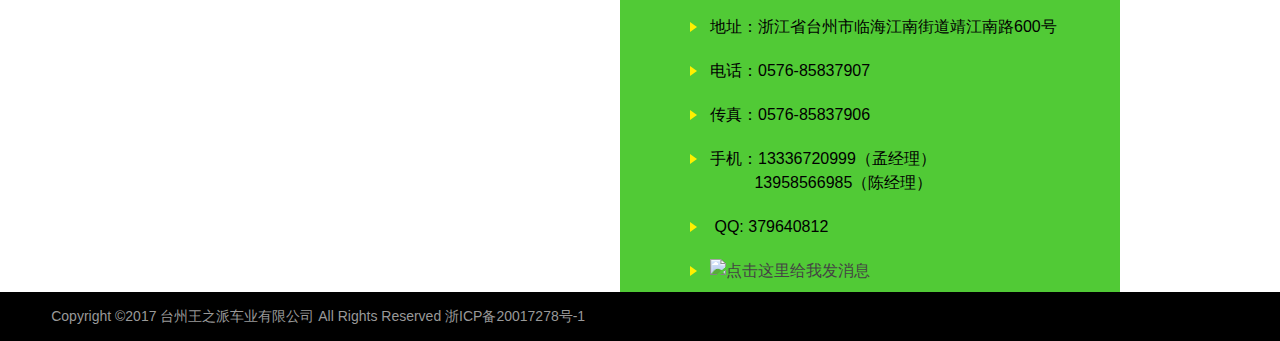
==== commit 6e399a38: "pic" ====
--- a/index.htm
+++ b/index.htm
@@ -172,7 +172,7 @@
 <li>
         					<a href="6.html" title="盘式电动四轮车">
         						<figure>
-                                    <img src="5de0c3952d859.jpg" alt="">
+                                    <img src="https://img.alicdn.com/imgextra/i1/701111735/O1CN01J6hY2t1OgfpPfAMTQ_!!701111735.jpg" alt="">
         						</figure>
         						<figcaption>
         							<p>盘式电动四轮车</p>
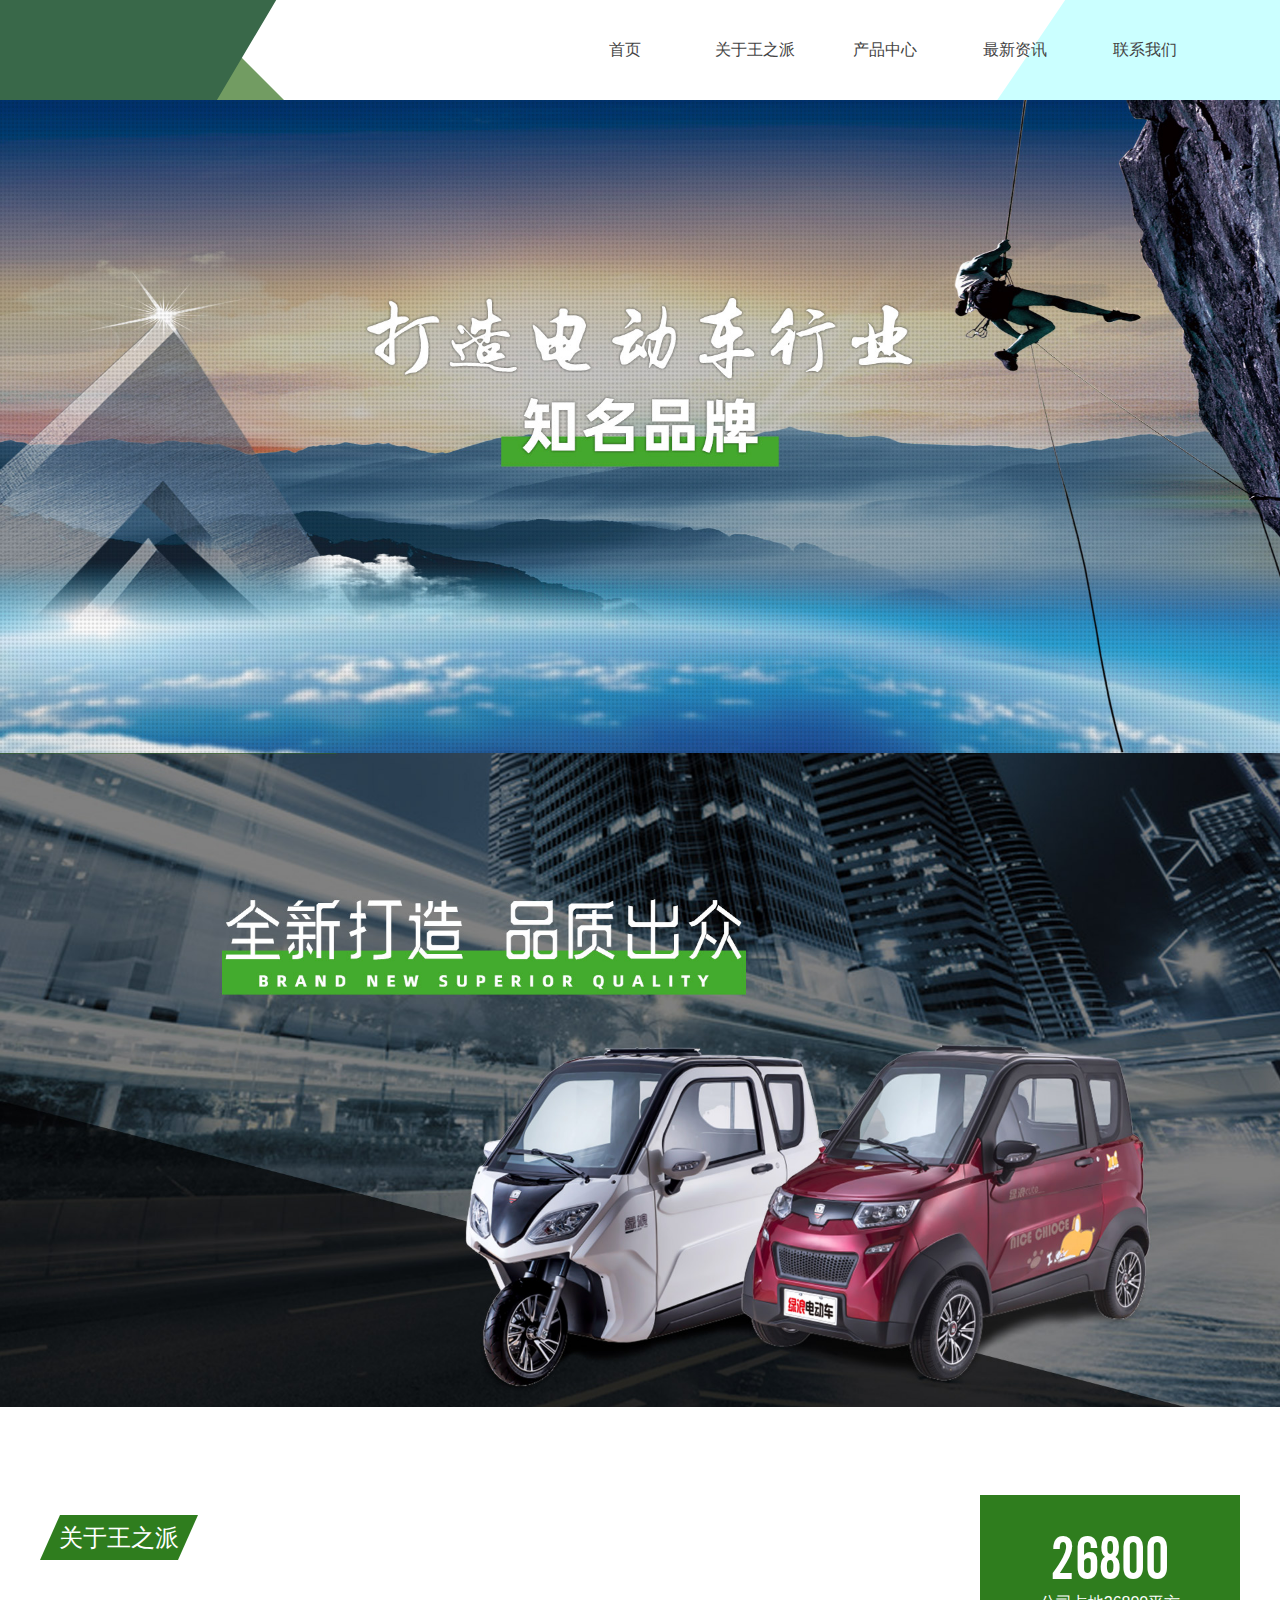
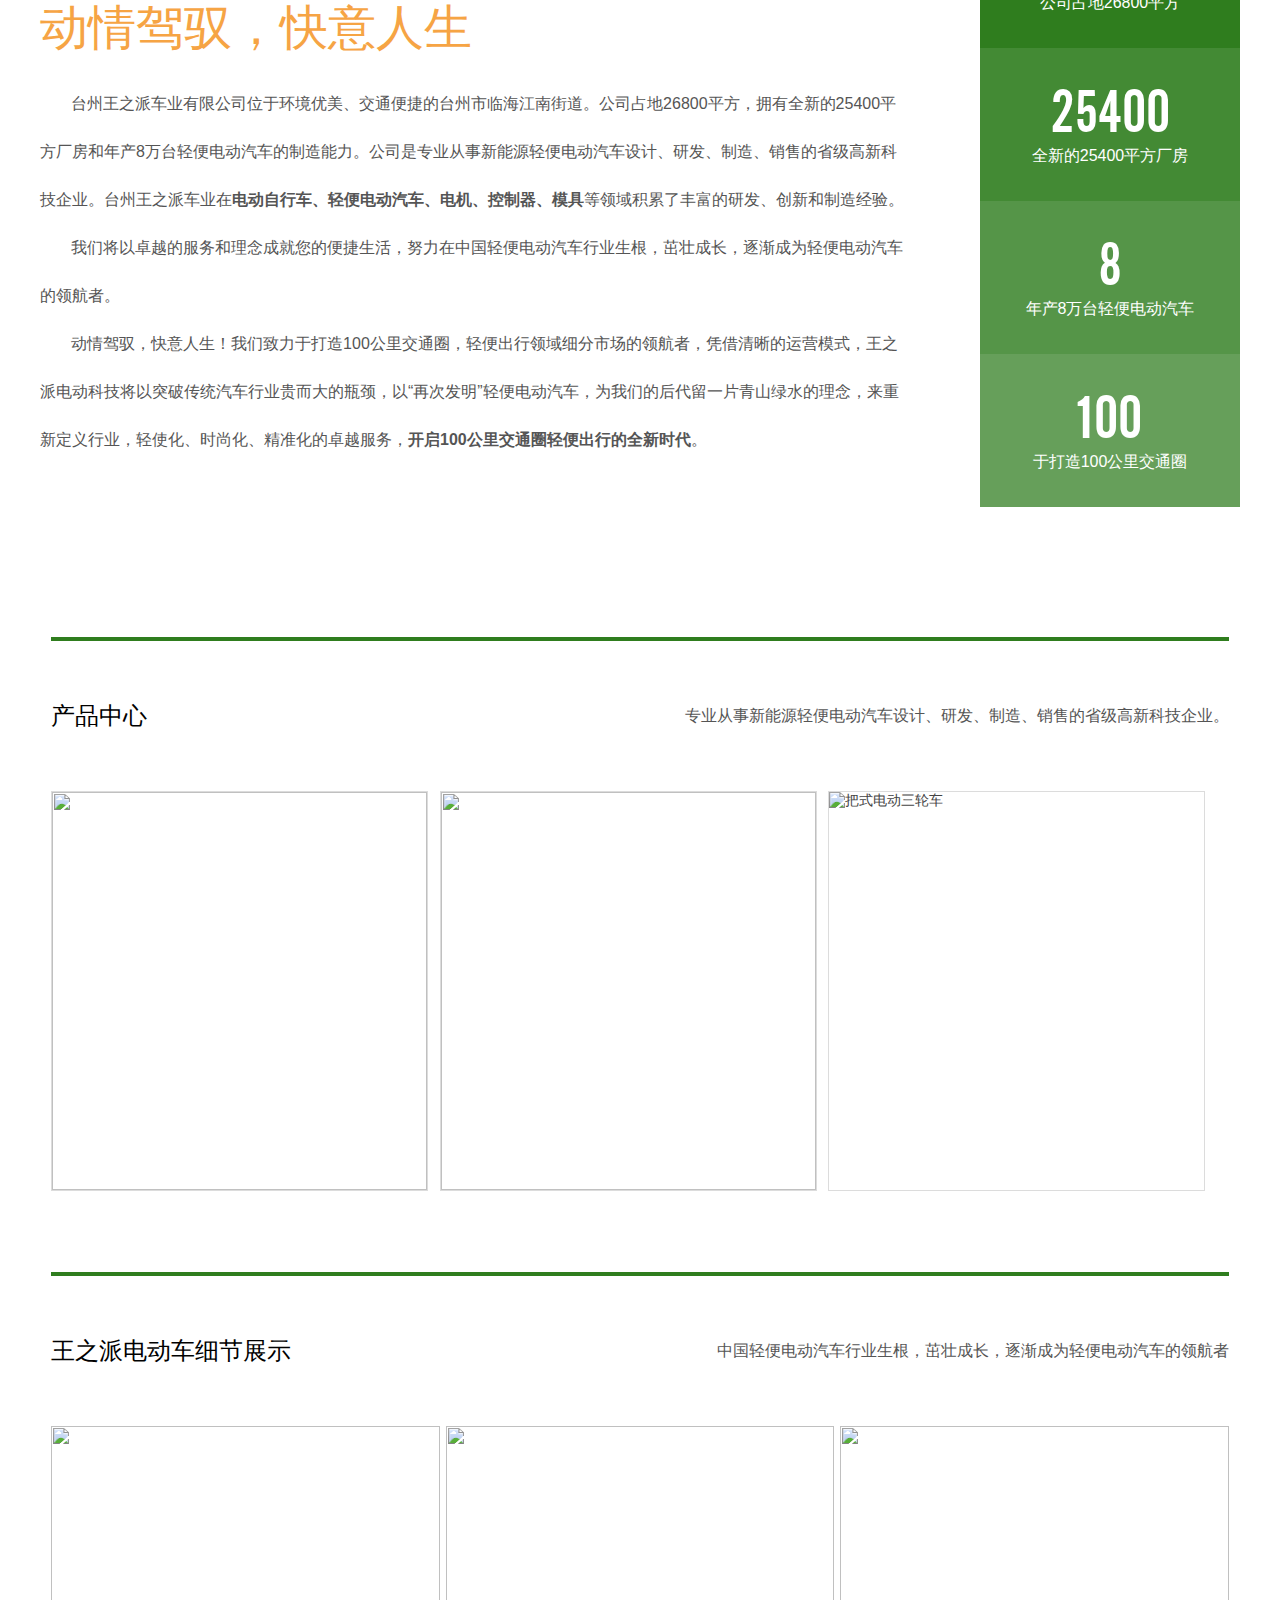
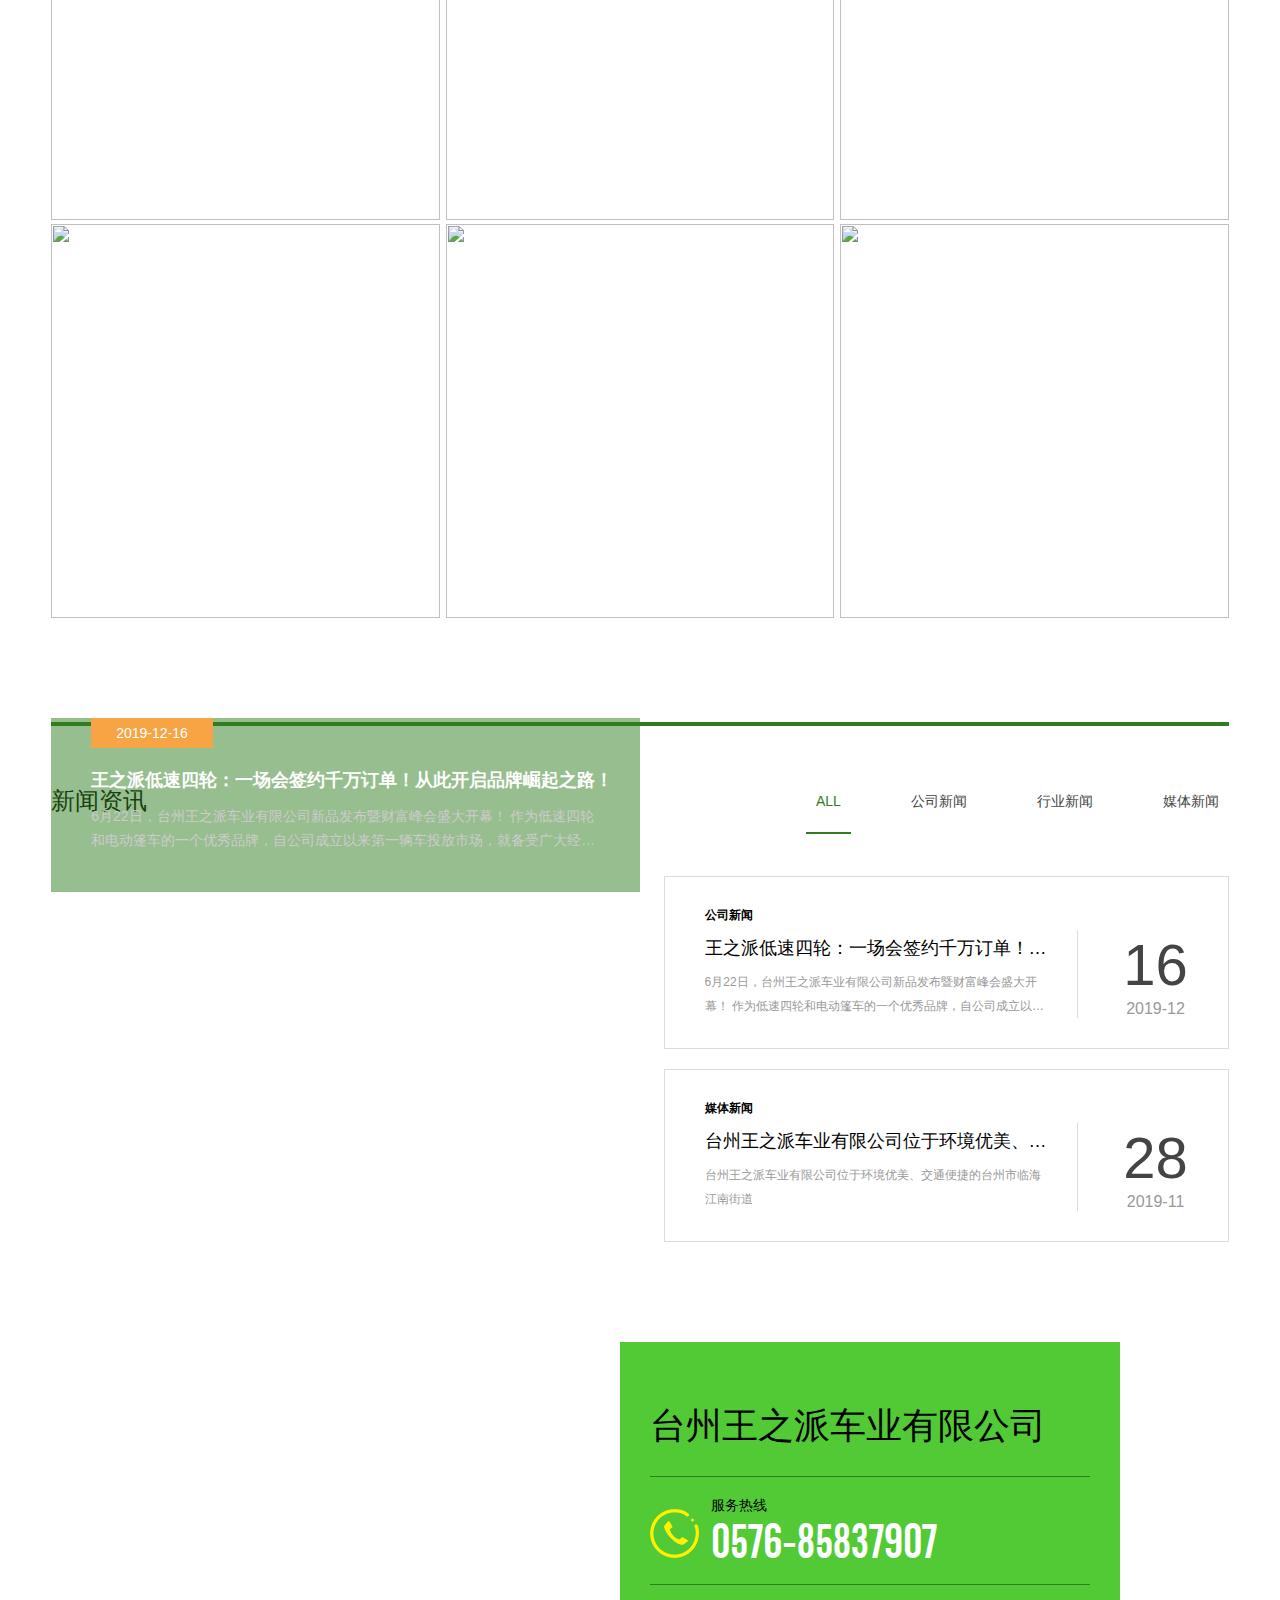
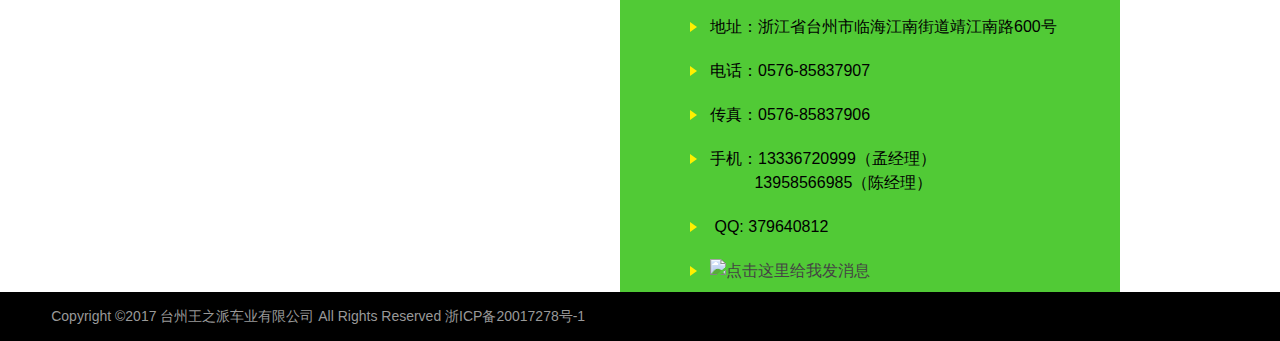
==== commit 55349925: "wp" ====
--- a/index.htm
+++ b/index.htm
@@ -3,7 +3,7 @@
 <head>
 <title>绿浪电动车-王之派</title>
 <meta name="keywords" content="台州王之派车业有限公司,王之派,台州王之派,绿浪电动车" />
-<meta name="description" content="好消息，现在购车即享500元优惠！！台州王之派车业有限公司位于环境优美、交通便捷的台州市临海江南街道。公司占地26800平方，拥有全新的25400平方厂房和年产8万台轻便电动汽车的制造能力。公司是专业从事新能源轻便电动汽车设计、研发、制造、销售的省级高新科技企业。绿浪电动科技在电动自行车、轻便电动汽车、电机、控制器、模具等领域积累了丰富的研发、创新和制造经验。" />
+<meta name="description" content="好消息，现在购车即享500元优惠！！台州王之派车业有限公司位于环境优美、交通便捷的台州市临海江南街道。公司占地26800平方，拥有全新的25400平方厂房和年产8万台轻便电动汽车的制造能力。公司是专业从事新能源轻便电动汽车设计、研发、制造、销售的省级高新科技企业。王之派电动科技在电动自行车、轻便电动汽车、电机、控制器、模具等领域积累了丰富的研发、创新和制造经验。" />
 <meta charset="utf-8">
 <meta http-equiv="X-UA-Compatible" content="IE-edge,chrome=1" /><!--读取IE最新渲染-->
 <meta content="width=device-width, initial-scale=1.0, maximum-scale=1.0, user-scalable=0" name="viewport" /><!--强制让文档的宽度与设备的宽度保持1:1，并且文档最大的宽度比例是1.0，且不允许用户点击屏幕放大浏览-->
@@ -117,7 +117,7 @@
 	<p>
 		&nbsp;&nbsp;&nbsp;&nbsp;&nbsp;&nbsp;&nbsp;台州王之派车业有限公司位于环境优美、交通便捷的台州市临海江南街道。公司占地26800平方，拥有全新的25400平方厂房和年产8万台轻便电动汽车的制造能力。公司是专业从事新能源轻便电动汽车设计、研发、制造、销售的省级高新科技企业。台州王之派车业在<b>电动自行车、轻便电动汽车、电机、控制器、模具</b>等领域积累了丰富的研发、创新和制造经验。<br />
 &nbsp;&nbsp;&nbsp;&nbsp;&nbsp;&nbsp;&nbsp;我们将以卓越的服务和理念成就您的便捷生活，努力在中国轻便电动汽车行业生根，茁壮成长，逐渐成为轻便电动汽车的领航者。<br />
-&nbsp;&nbsp;&nbsp;&nbsp;&nbsp;&nbsp;&nbsp;动情驾驭，快意人生！我们致力于打造100公里交通圈，轻便出行领域细分市场的领航者，凭借清晰的运营模式，绿浪电动科技将以突破传统汽车行业贵而大的瓶颈，以“再次发明”轻便电动汽车，为我们的后代留一片青山绿水的理念，来重新定义行业，轻使化、时尚化、精准化的卓越服务，<b>开启100公里交通圈轻便出行的全新时代</b>。
+&nbsp;&nbsp;&nbsp;&nbsp;&nbsp;&nbsp;&nbsp;动情驾驭，快意人生！我们致力于打造100公里交通圈，轻便出行领域细分市场的领航者，凭借清晰的运营模式，王之派电动科技将以突破传统汽车行业贵而大的瓶颈，以“再次发明”轻便电动汽车，为我们的后代留一片青山绿水的理念，来重新定义行业，轻使化、时尚化、精准化的卓越服务，<b>开启100公里交通圈轻便出行的全新时代</b>。
 	</p>
 </div>
 <div class="in_about_right">
@@ -205,7 +205,7 @@
         <div class="module_page3">
         	<div class="w1600">
         		<div class="index_title wow fadeInUpBig" data-wow-duration="0.75s">
-        			<h3>绿浪电动车细节展示</h3>
+        			<h3>王之派电动车细节展示</h3>
         			<p>
         				中国轻便电动汽车行业生根，茁壮成长，逐渐成为轻便电动汽车的领航者
         			</p>
@@ -216,7 +216,7 @@
         					<figure>
         						<img src="https://img.alicdn.com/imgextra/i1/2210338603063/O1CN01hTQF5c1YUtnwZJvKv_!!2210338603063.jpg" alt="">
         					</figure>
-        					<p>自带空调，给驾乘者提供凉爽宜人的车厢环境</p>
+        					<p>自带空调，给驾乘者提供冬暖夏凉的车厢环境</p>
         				</li>
         				<li>
         					<figure>
@@ -289,7 +289,7 @@
         						    6月22日，台州王之派车业有限公司新品发布暨财富峰会盛大开幕！
 
 
-	    作为低速四轮和电动篷车的一个优秀品牌，自公司成立以来第一辆车投放市场，就备受广大经销商和消费者的喜爱！“提质提量”作为海誉未来的发展核心战略，已经刻不容缓，面对2019，如何实现这一目标？绿浪人用实际行动做出了很好的诠释！本次新品发布暨财富峰会，绿浪公司盛情邀请全国核心战略客户前来，更多的要让经销商朋友亲临现场感受到“绿浪”的变化！从不断的调研，不断的探索，不断的积累，“绿浪”已经完美        					</p>
+	    作为低速四轮和电动篷车的一个优秀品牌，自公司成立以来第一辆车投放市场，就备受广大经销商和消费者的喜爱！“提质提量”作为海誉未来的发展核心战略，已经刻不容缓，面对2019，如何实现这一目标？绿浪人用实际行动做出了很好的诠释！本次新品发布暨财富峰会，王之派公司盛情邀请全国核心战略客户前来，更多的要让经销商朋友亲临现场感受到“绿浪”的变化！从不断的调研，不断的探索，不断的积累，“绿浪”已经完美        					</p>
         				</figcaption>
         			</div>
                             			<div class="news_con wow fadeInRightBig" data-wow-duration="1s" data-wow-delay="0.5s">
@@ -305,7 +305,7 @@
         										    6月22日，台州王之派车业有限公司新品发布暨财富峰会盛大开幕！
 
 
-	    作为低速四轮和电动篷车的一个优秀品牌，自公司成立以来第一辆车投放市场，就备受广大经销商和消费者的喜爱！“提质提量”作为海誉未来的发展核心战略，已经刻不容缓，面对2019，如何实现这一目标？绿浪人用实际行动做出了很好的诠释！本次新品发布暨财富峰会，绿浪公司盛情邀请全国核心战略客户前来，更多的要让经销商朋友亲临现场感受到“绿浪”的变化！从不断的调研，不断的探索，不断的积累，“绿浪”已经完美        									</p>
+	    作为低速四轮和电动篷车的一个优秀品牌，自公司成立以来第一辆车投放市场，就备受广大经销商和消费者的喜爱！“提质提量”作为海誉未来的发展核心战略，已经刻不容缓，面对2019，如何实现这一目标？绿浪人用实际行动做出了很好的诠释！本次新品发布暨财富峰会，王之派公司盛情邀请全国核心战略客户前来，更多的要让经销商朋友亲临现场感受到“绿浪”的变化！从不断的调研，不断的探索，不断的积累，“绿浪”已经完美        									</p>
         								</div>
         								<div class="right">
         									<h3>16</h3>
@@ -339,7 +339,7 @@
         										    6月22日，台州王之派车业有限公司新品发布暨财富峰会盛大开幕！
 
 
-	    作为低速四轮和电动篷车的一个优秀品牌，自公司成立以来第一辆车投放市场，就备受广大经销商和消费者的喜爱！“提质提量”作为海誉未来的发展核心战略，已经刻不容缓，面对2019，如何实现这一目标？绿浪人用实际行动做出了很好的诠释！本次新品发布暨财富峰会，绿浪公司盛情邀请全国核心战略客户前来，更多的要让经销商朋友亲临现场感受到“绿浪”的变化！从不断的调研，不断的探索，不断的积累，“绿浪”已经完美        									</p>
+	    作为低速四轮和电动篷车的一个优秀品牌，自公司成立以来第一辆车投放市场，就备受广大经销商和消费者的喜爱！“提质提量”作为海誉未来的发展核心战略，已经刻不容缓，面对2019，如何实现这一目标？绿浪人用实际行动做出了很好的诠释！本次新品发布暨财富峰会，王之派公司盛情邀请全国核心战略客户前来，更多的要让经销商朋友亲临现场感受到“绿浪”的变化！从不断的调研，不断的探索，不断的积累，“绿浪”已经完美        									</p>
         								</div>
         								<div class="right">
         									<h3>16</h3>
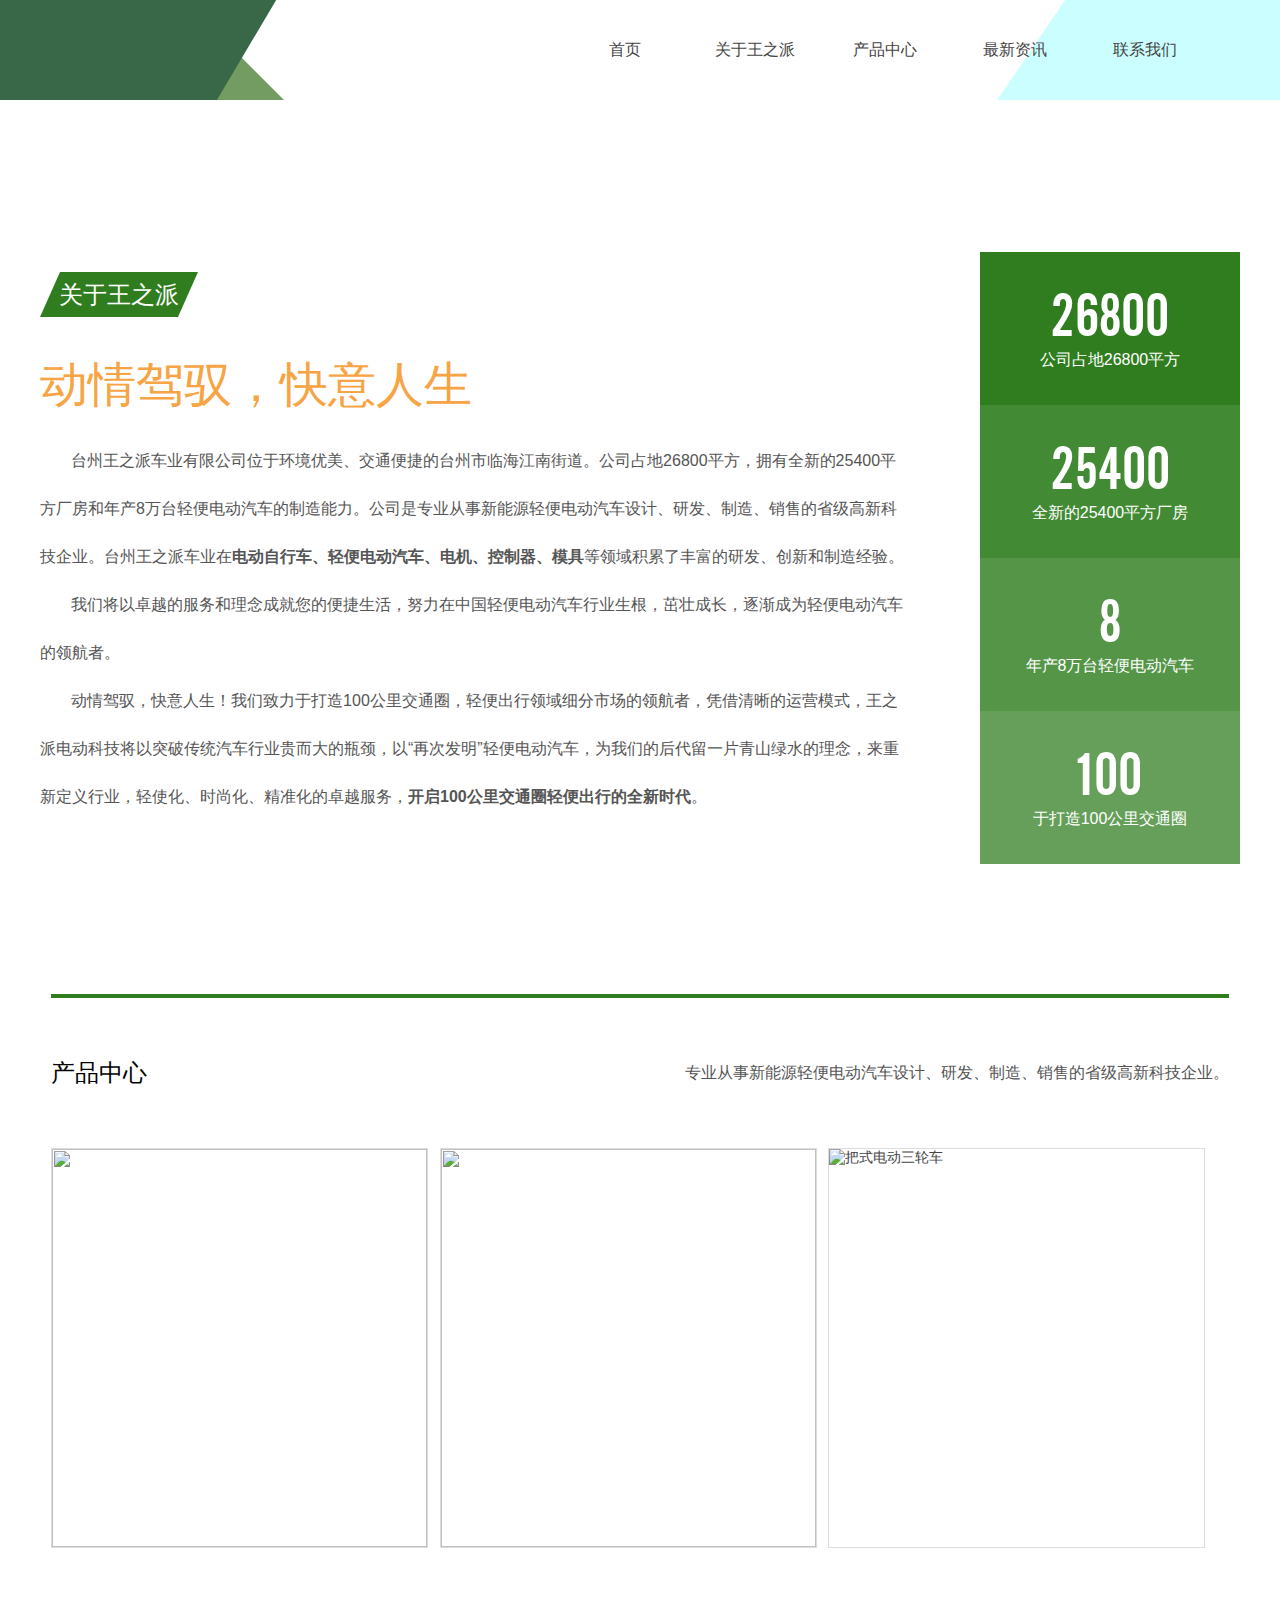
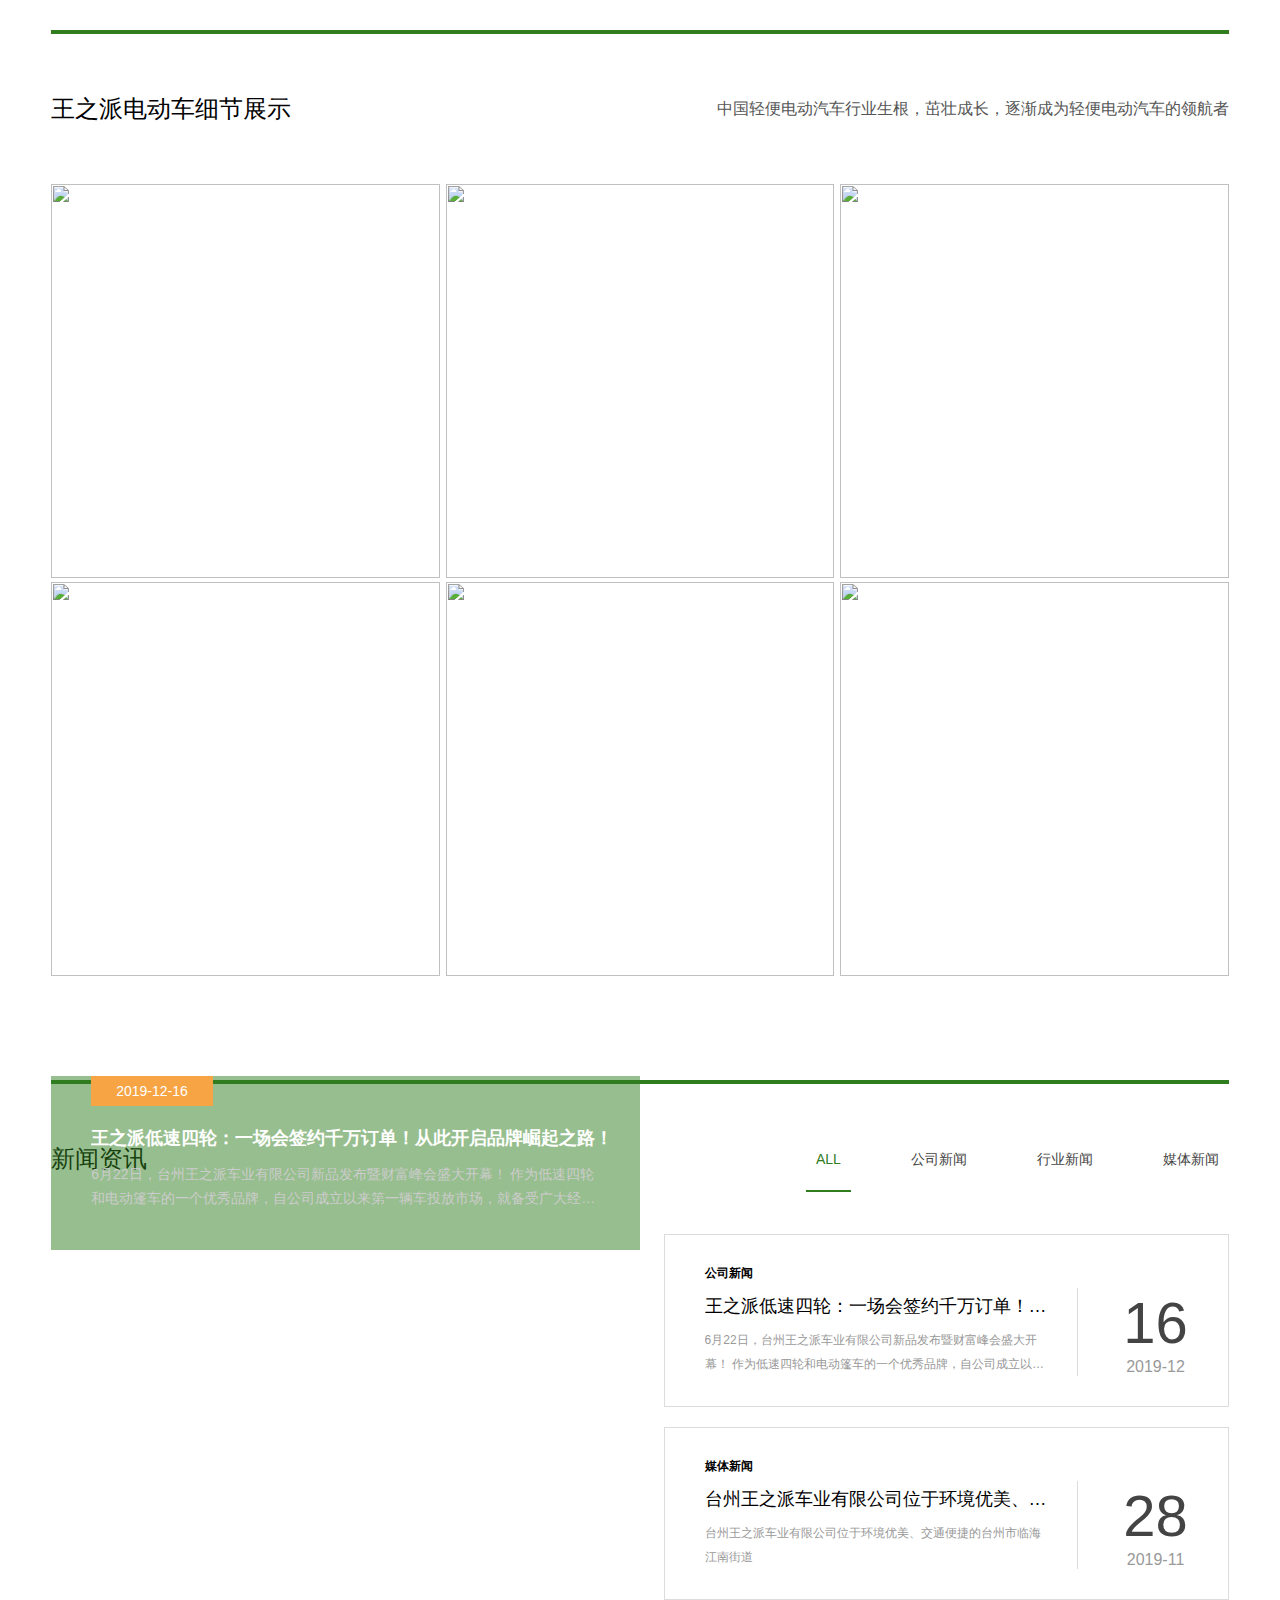
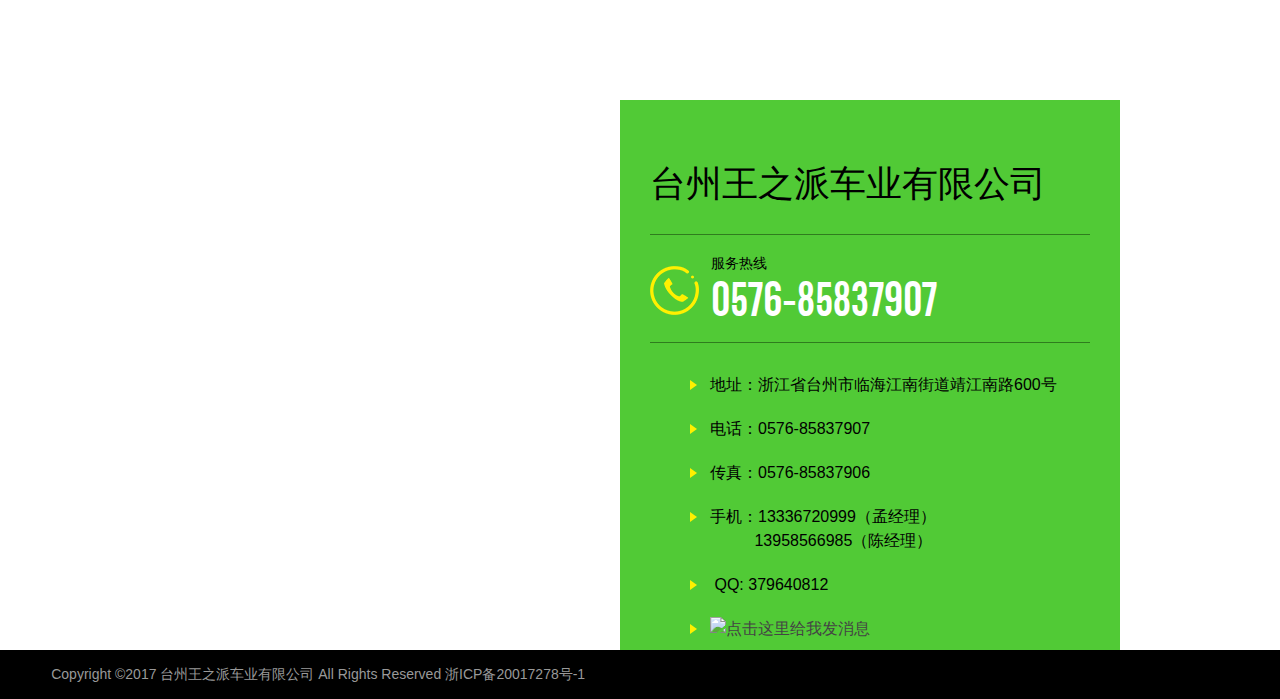
==== commit b99a3a2e: "details" ====
--- a/index.htm
+++ b/index.htm
@@ -92,10 +92,17 @@
         <div class="swiper-container">
             <div class="swiper-wrapper">
                 <div class="swiper-slide">
-                    <img src="5df358f47411d.jpg" alt="">
-                </div><div class="swiper-slide">
-                    <img src="5e05b6dad1351.jpg" alt="">
-                </div>            </div>
+                    <img src="https://pic1.zhimg.com/v2-4521c15469707c16449a005955d152dc_r.jpeg" alt="">
+				</div>
+				<div class="swiper-slide">
+                    <img src="https://img.pddpic.com/mms-material-img/2021-01-15/3071c5d5-0bc5-4362-8309-a1c055fc9ab8.jpeg.a.jpeg" alt="">
+				</div>
+				<div class="swiper-slide">
+                    <img src="https://img.pddpic.com/mms-material-img/2021-01-15/ea9de5e8-8fbf-4a18-bd33-ef6b8b398b09.jpeg.a.jpeg" alt="">
+				</div>
+				<div class="swiper-slide">
+                    <img src="https://img.pddpic.com/mms-material-img/2021-01-15/8d3cd76e-945e-4eae-a0c1-99ec37e95439.jpeg.a.jpeg" alt="">
+				</div>           </div>
             <!-- 如果需要分页器 -->
             <div class="swiper-pagination"></div>
             <!-- 如果需要导航按钮 -->
@@ -440,7 +447,7 @@
 function createContent(poi) {  //信息窗体内容
     //构建信息窗体中显示的内容
     var info = [];
-    info.push("<div><div><img style=\"width:auto;\" src=\"autonavi.png\"/*tpa=http://webapi.amap.com/images/autonavi.png*/ /></div>");
+    info.push("<div><div><img style=\"width:auto;\" src=\"http://webapi.amap.com/images/autonavi.png\" /></div>");
     info.push("<div style=\"padding:0;line-height:25px\">");
     info.push("<p><b></b></p>");
     info.push("<p></p>");
--- a/comcss.css
+++ b/comcss.css
@@ -1,6 +1,6 @@
 @charset "UTF-8";
 /*goolge字体开始*/
-@import url("font.css")/*tpa=http://www.tzwzp.com/Tpl/Home/Public/css/font.css*/;
+@import url("font.css");
 html{font-size:62.5%; /* 10÷16=62.5% */ -webkit-text-size-adjust: 100%;
       -ms-text-size-adjust: 100%;-webkit-text-size-adjust:none;}
 body,div,dl,dt,dd,ul,ol,li,pre,code,form,fieldset,legend,input,textarea,button,blockquote,th,td,p,figure
@@ -295,6 +295,6 @@
 .notdataw{color:#fff;padding:50px 0}
 
 .loading-wrap{ margin-top:10px;bottom:50px;width:100%;text-align:center;display:none;}
-.loading{ position:relative;display:inline-block;padding:5px 5px 5px 50px;line-height:28px;color:#333;font-size:14px;border-radius:5px;background:url("loading.gif")/*tpa=http://www.tzwzp.com/Public/images/loading.gif*/ 10px center no-repeat;}
+.loading{ position:relative;display:inline-block;padding:5px 5px 5px 50px;line-height:28px;color:#333;font-size:14px;border-radius:5px;background:url("https://img.alicdn.com/imgextra/i4/701111735/O1CN01nGiFft1OgfpXDx4Gh_!!701111735.gif") 10px center no-repeat;}
 
 /* 以上为通用样式 */--- a/css.css
+++ b/css.css
@@ -874,4 +874,6 @@
 
 .banner {
 	text-align: center;
-}+}
+.banner .swiper-container .swiper-wrapper .swiper-slide img{
+	width: 1920px;}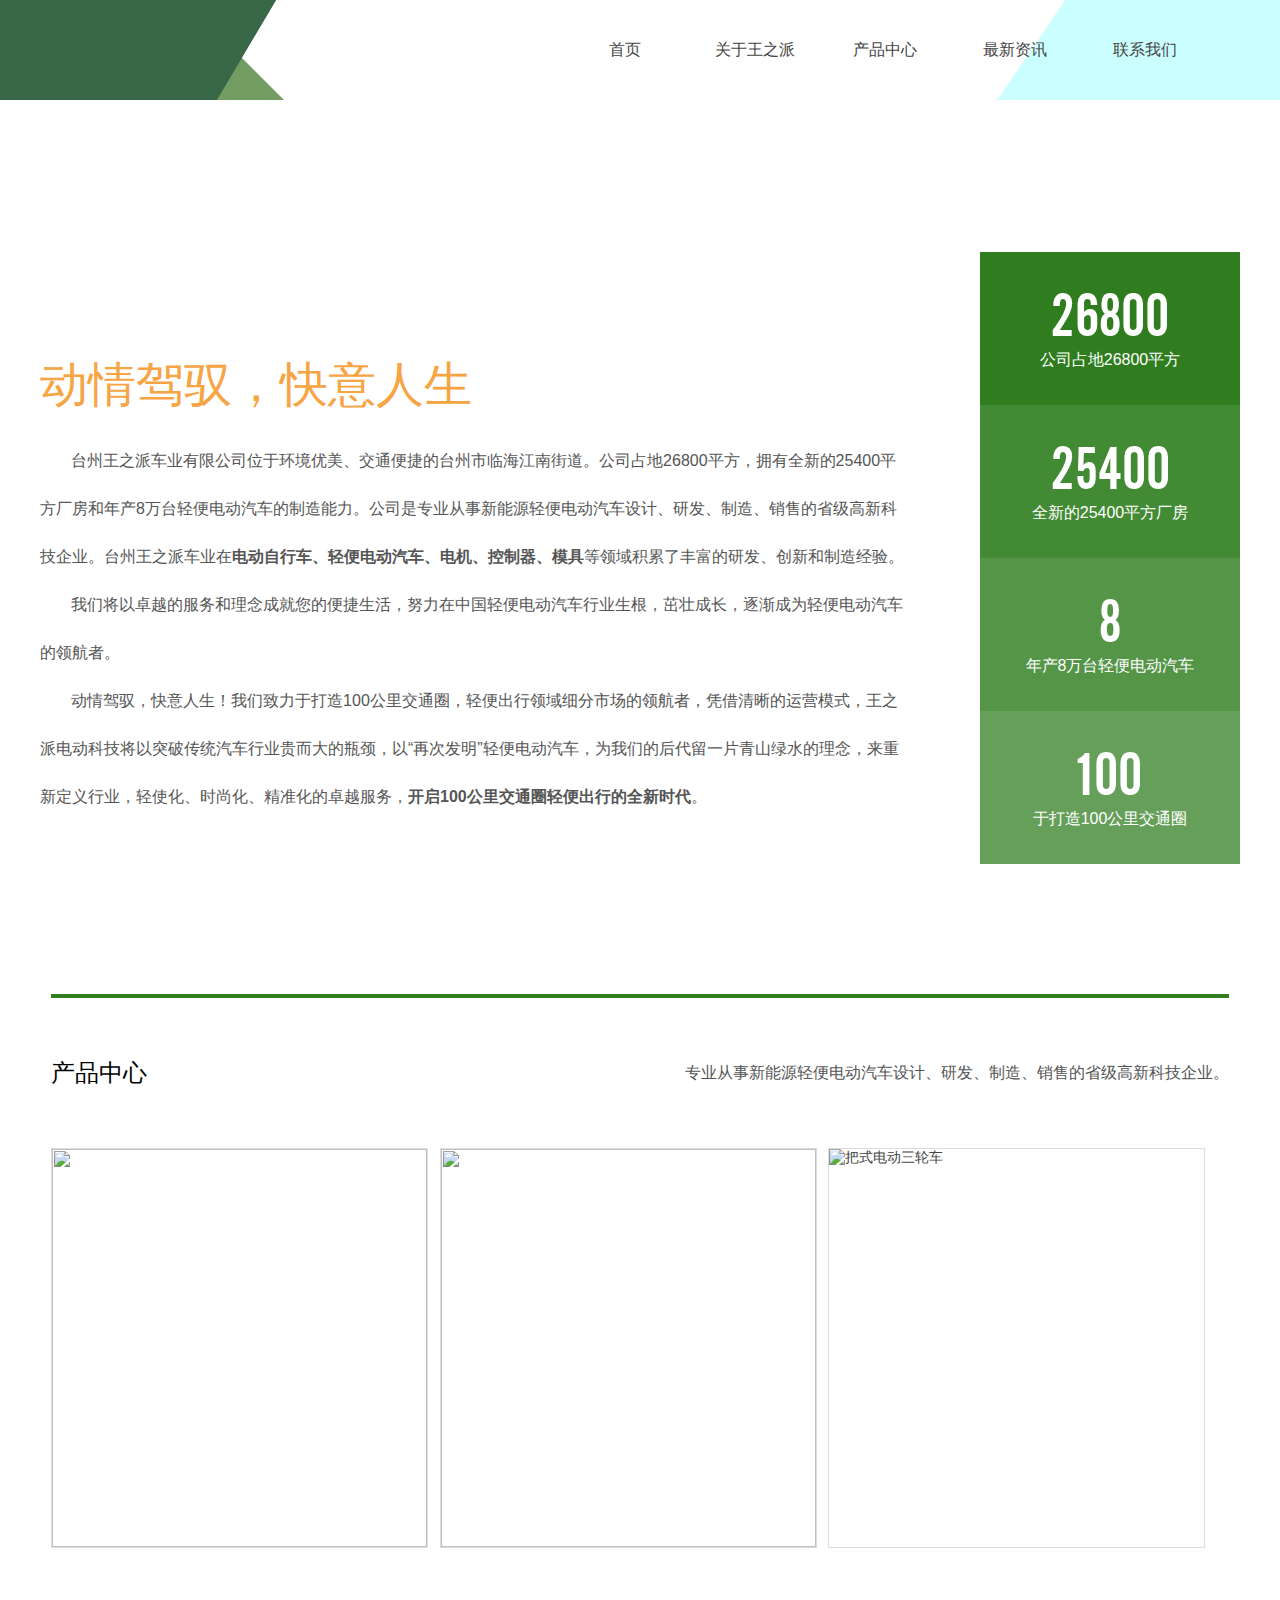
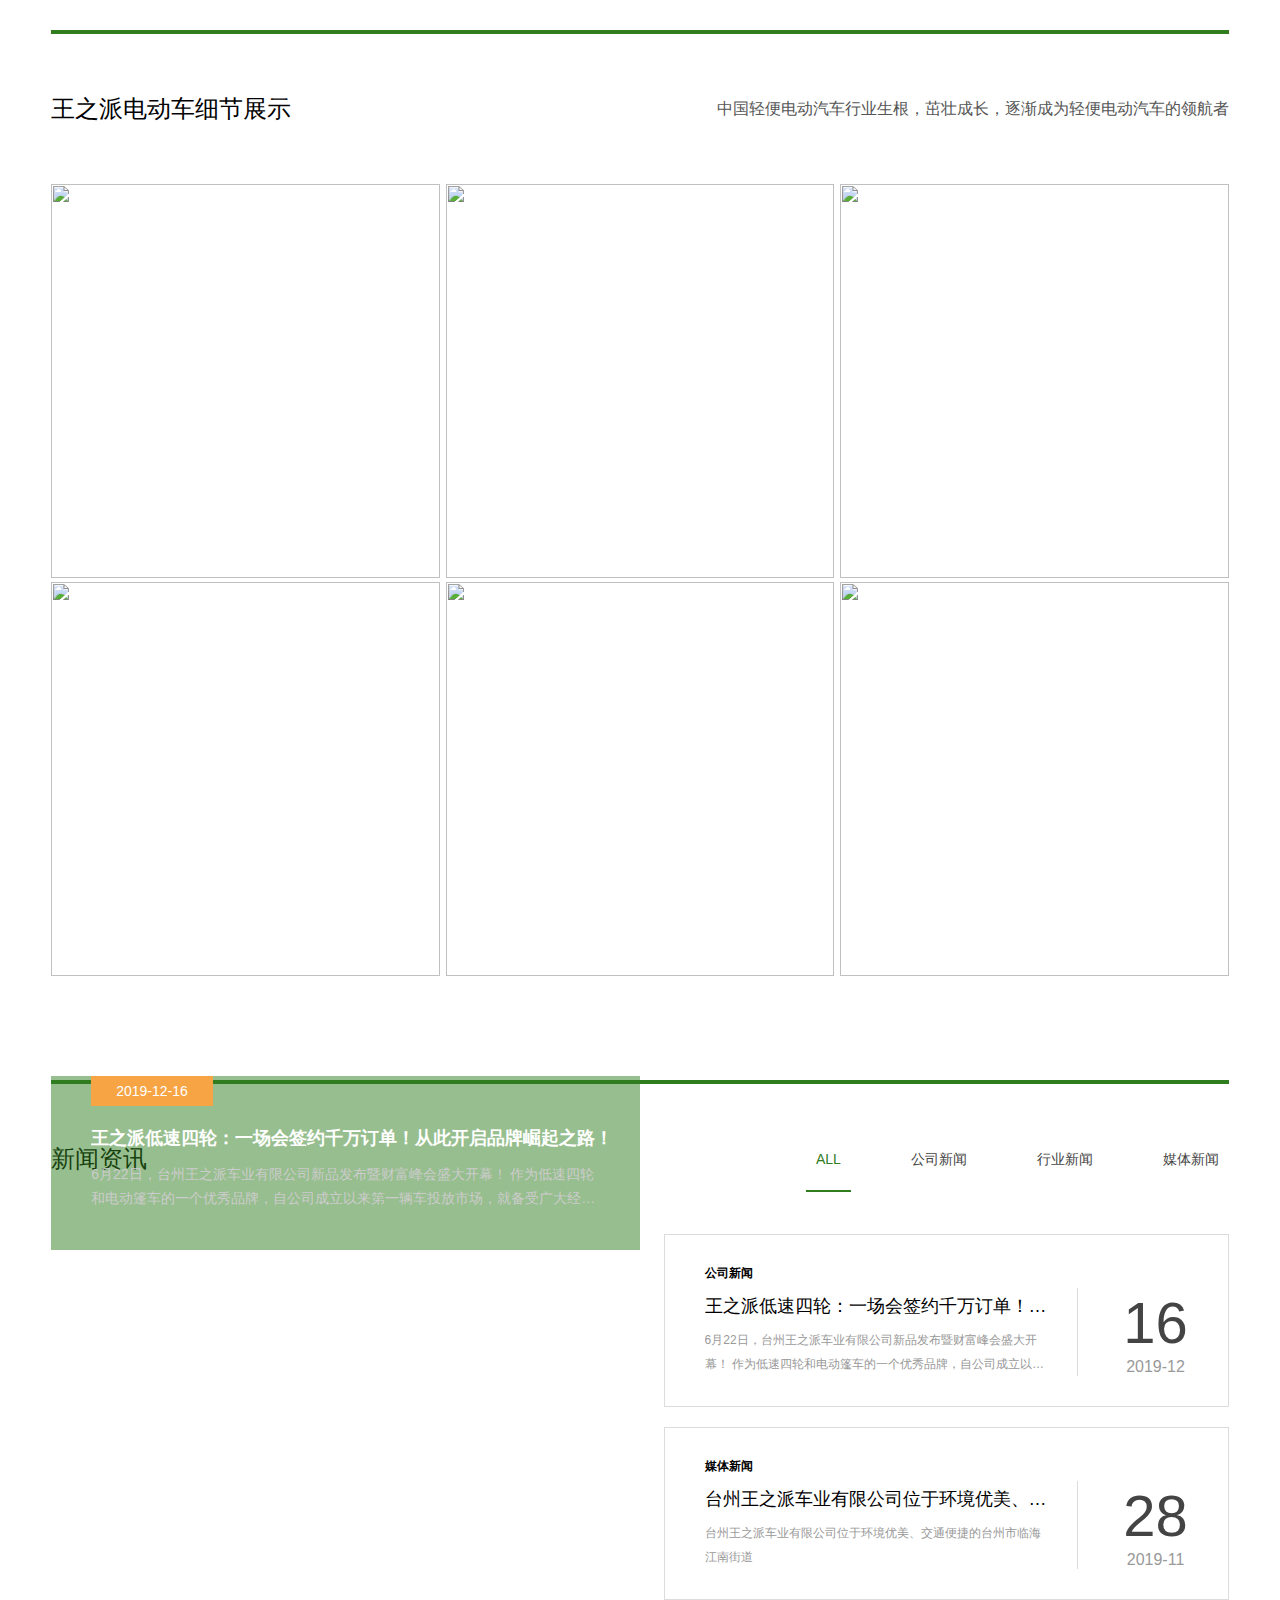
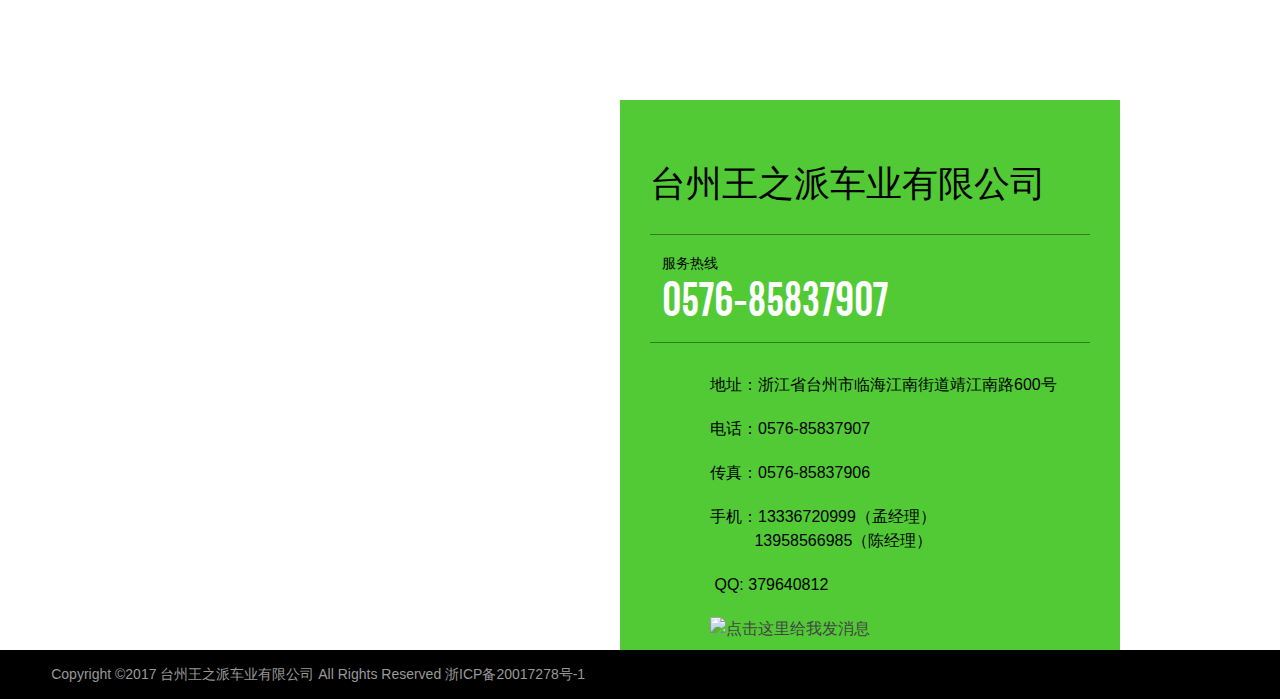
==== commit cc1d83b8: "pddcdn" ====
--- a/index.htm
+++ b/index.htm
@@ -60,7 +60,7 @@
                 </li>            </ul>
         </div>
         <div class="header_con">
-            <img src="icon_img01.png" alt="">
+            <img src="https://img.pddpic.com/mms-material-img/2021-01-16/fdbbcc33-5da2-41eb-a088-39bb4a34437a.png" alt="">
             <p>服务热线：0576-85837907</p>
         </div>
         <div class="menu">
@@ -394,7 +394,7 @@
 		<figcaption class="wow fadeInRight" data-wow-delay="0.25s" >
 			<h3>台州王之派车业有限公司</h3>
 			<div class="con_tel">
-				<img src="icon_img02.png" alt="">
+				<img src="https://img.pddpic.com/mms-material-img/2021-01-16/04524742-0433-4517-84f4-094188893053.png" alt="">
 				<div class="tel_right">
 					<p>服务热线</p>
 					<h3>0576-85837907</h3>
--- a/css.css
+++ b/css.css
@@ -96,7 +96,7 @@
 	width: 158px;
 	height: 45px;
 	line-height: 45px;
-	background: url("index_img01.png")no-repeat center center;
+	background: url("https://img.pddpic.com/mms-material-img/2021-01-16/ea8ddc6b-e3d4-43aa-ba91-0b179b111b7c.png")no-repeat center center;
 	text-align: center;
 	font-size: 24px;
 	color: #fff;
@@ -220,7 +220,7 @@
 	position: absolute; 
 	width: 32px;
 	height: 12px;
-	background: url("right.png")no-repeat center center;
+	background: url("https://img.pddpic.com/mms-material-img/2021-01-16/ad62a15d-852f-452f-a84a-14bd289d5367.png")no-repeat center center;
 	top:calc(50% - 6px);
 	right:65px;
 	z-index:10;
@@ -251,7 +251,7 @@
 	position: absolute; 
 	width: 98px;
 	height: 6px;
-	background: url("right2.png")no-repeat center center;
+	background: url("https://img.pddpic.com/mms-material-img/2021-01-16/a6699c14-5424-462f-b16e-a74093660922.png")no-repeat center center;
 	right:34px;
 	top:calc(50% - 3px);
 	z-index:9;
@@ -264,7 +264,7 @@
 	color: #fff;
 }
 .module_page2 a.more:hover::after{
-	background: url("right3.png")no-repeat center center;
+	background: url("https://img.pddpic.com/mms-material-img/2021-01-16/1c3f59a3-9593-4dc1-be99-aace0538ebd9.png")no-repeat center center;
 }
 .module_page3 .w1600{
 	border-top:4px solid #2f7d1e;
@@ -583,7 +583,7 @@
 	position: absolute;
 	width: 7px;
 	height: 10px;
-	background: url("right4.png")no-repeat center center;
+	background: url("https://img.pddpic.com/mms-material-img/2021-01-16/a69975c0-8bd8-4770-a6f2-9c40c969a18e.png")no-repeat center center;
 	top:17px;
 	left:40px;
 }
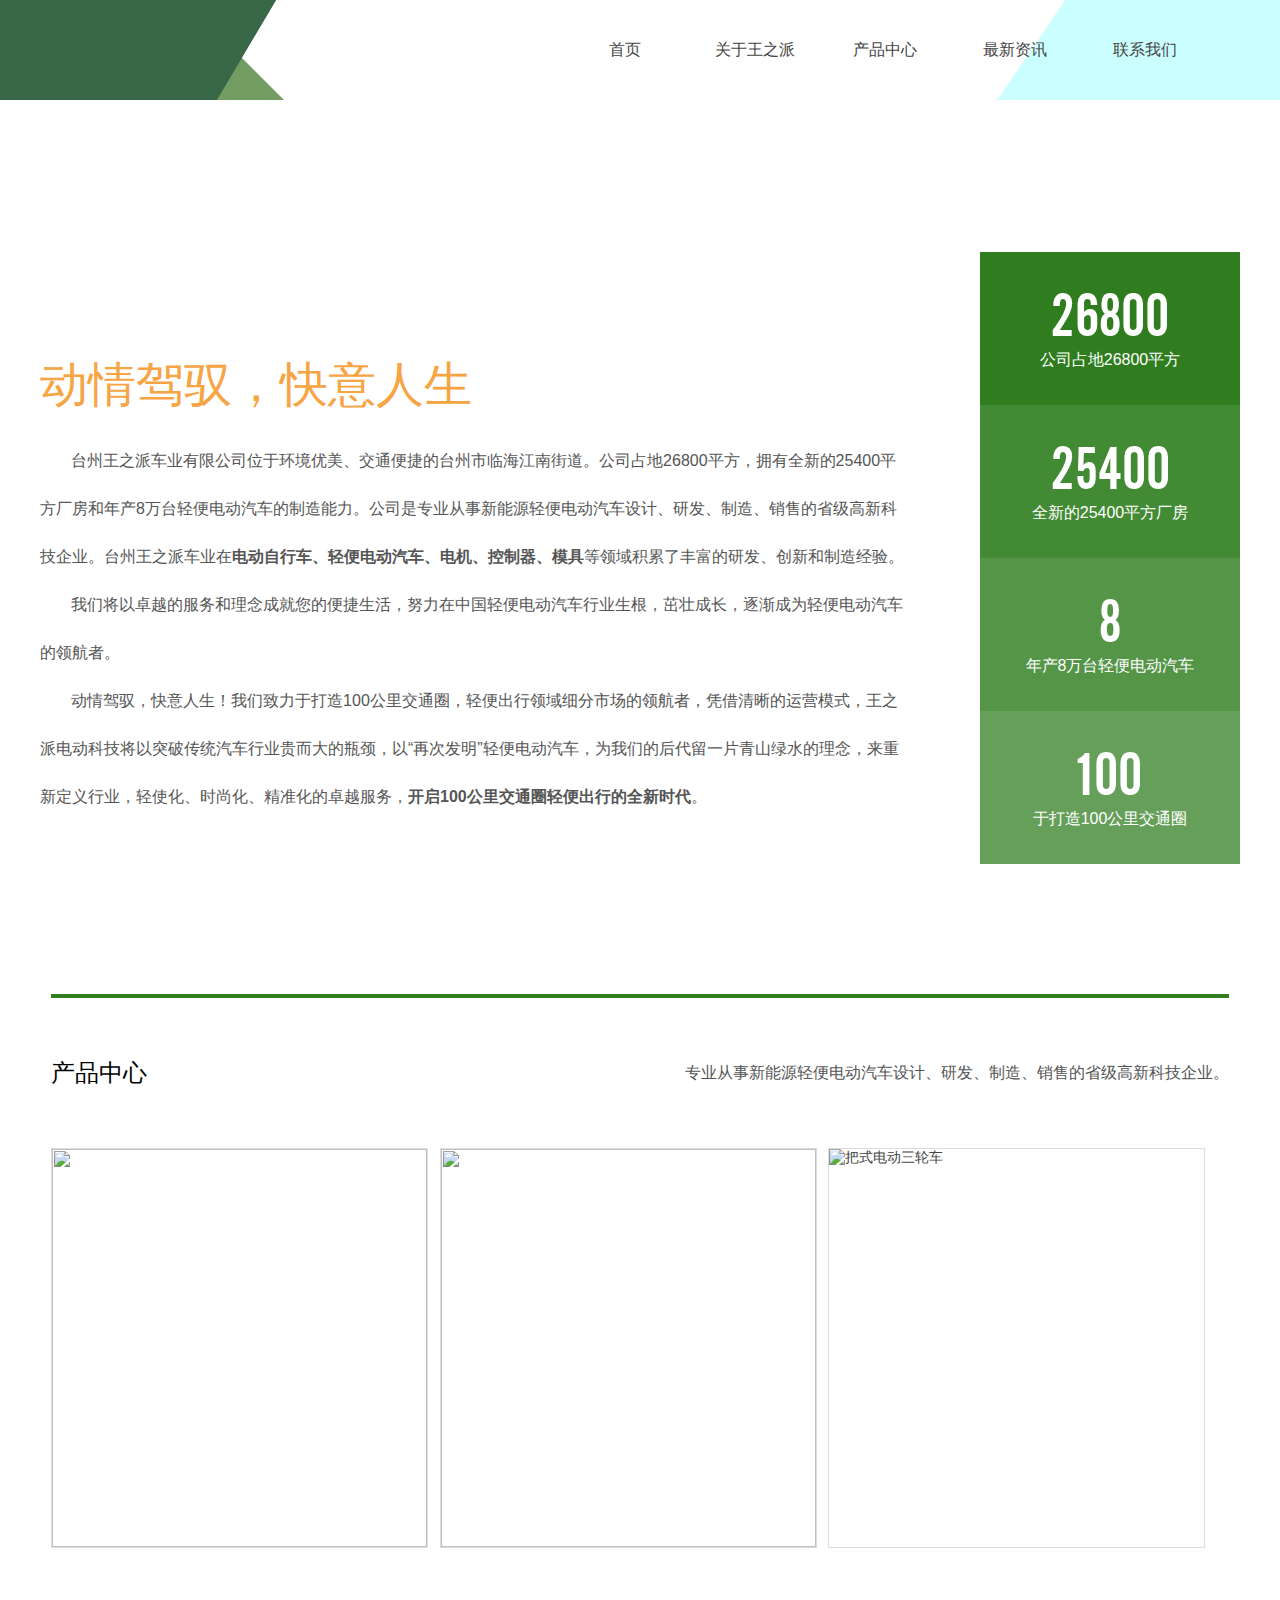
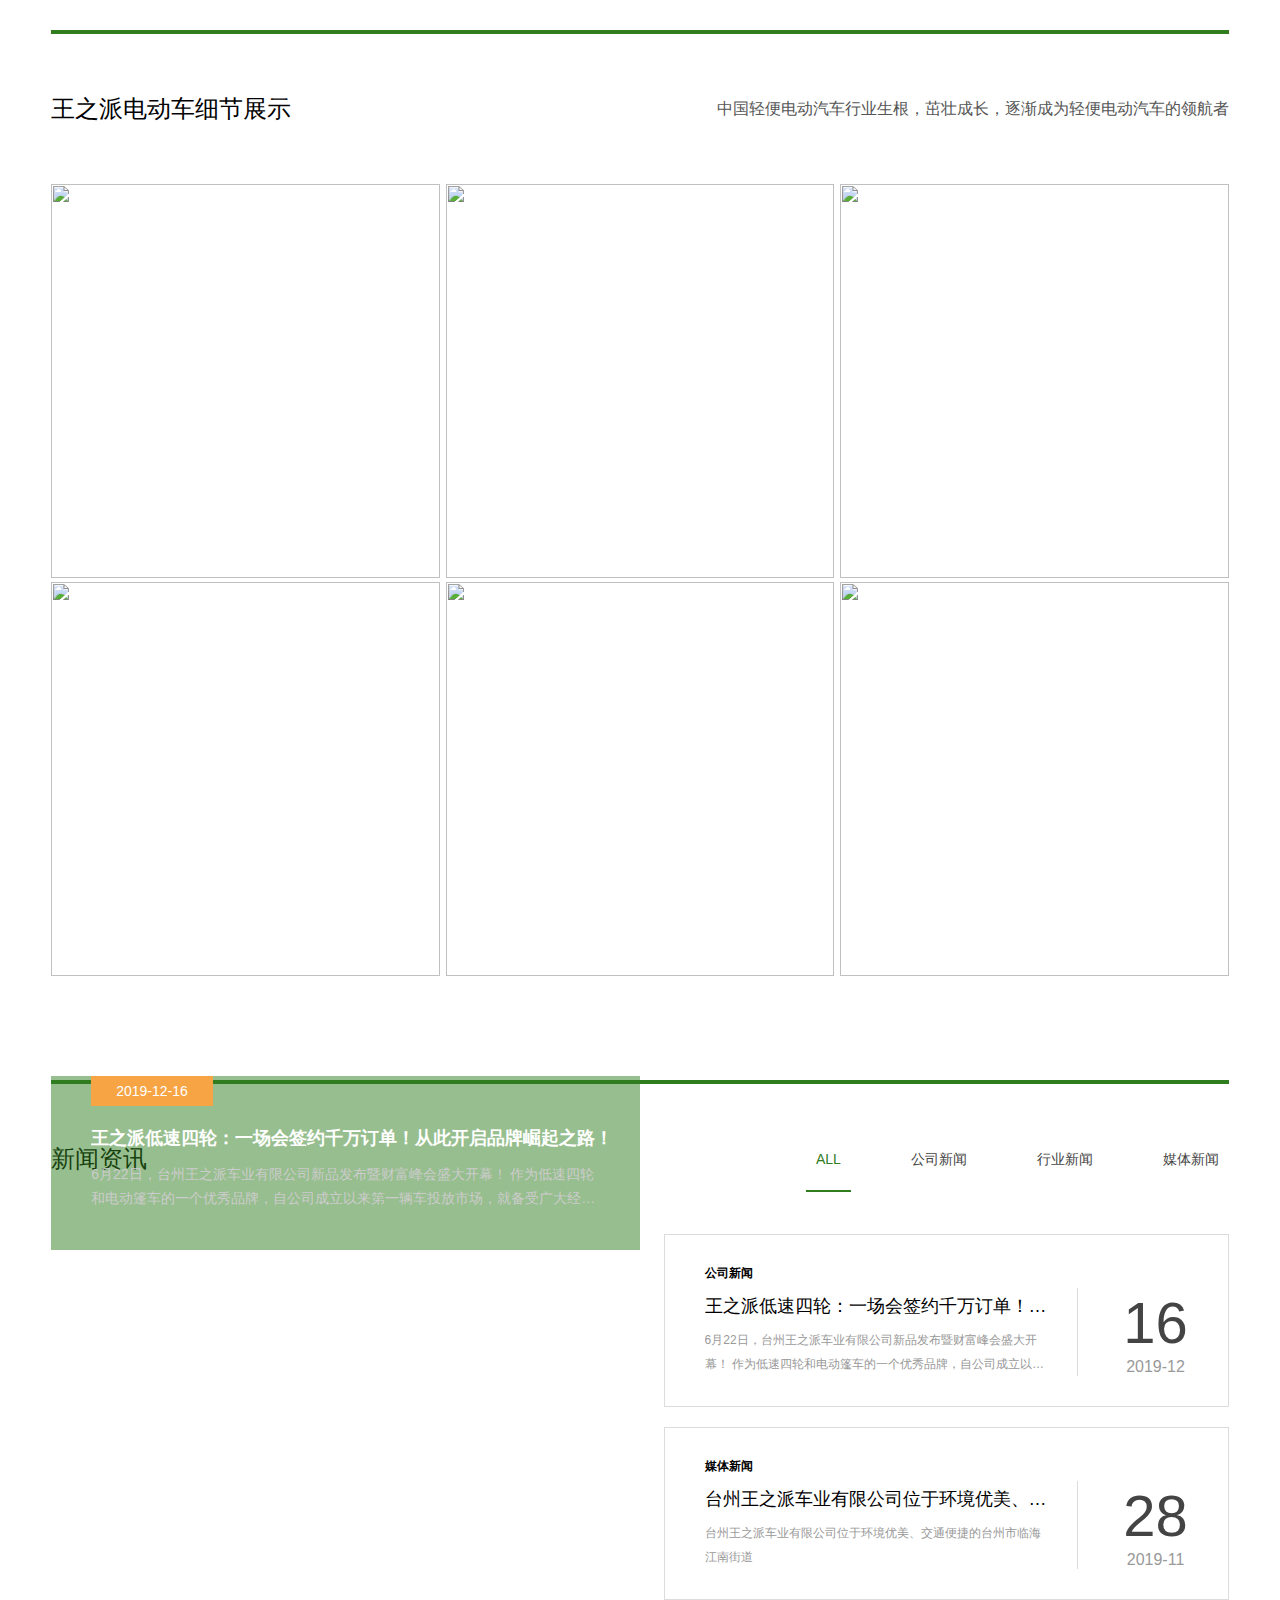
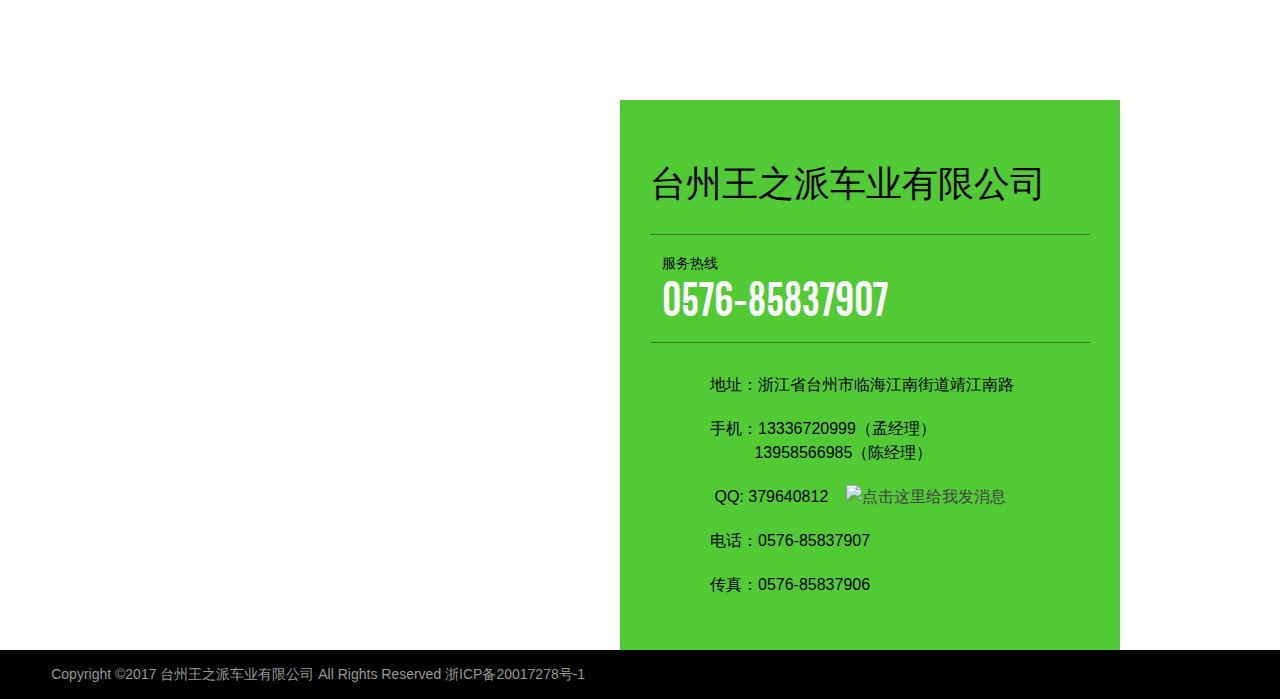
==== commit 39de0be8: "contact" ====
--- a/index.htm
+++ b/index.htm
@@ -402,13 +402,12 @@
 			</div>
 			<div class="con_list">
 				<ul>
-				 	<li>地址：浙江省台州市临海江南街道靖江南路600号</li>
-				 	<li>电话：0576-85837907</li>
-				 	<li>传真：0576-85837906</li>
-				 	<li>手机：13336720999（孟经理）<br />&nbsp;&nbsp;&nbsp;&nbsp;&nbsp;&nbsp;&nbsp;&nbsp;&nbsp;&nbsp;13958566985（陈经理）</li>
-<li>&nbsp;QQ: 379640812</li>
-					 <li> <a target="_blank" href="http://wpa.qq.com/msgrd?v=3&uin=379640812&site=qq&menu=yes">
+				 	<li>地址：浙江省台州市临海江南街道靖江南路</li>
+					<li>手机：13336720999（孟经理）<br />&nbsp;&nbsp;&nbsp;&nbsp;&nbsp;&nbsp;&nbsp;&nbsp;&nbsp;&nbsp;13958566985（陈经理）</li>
+					<li>&nbsp;QQ: 379640812 &nbsp;&nbsp;<a target="_blank" href="http://wpa.qq.com/msgrd?v=3&uin=379640812&site=qq&menu=yes">
 						<img border="0" src="https://pub.idqqimg.com/wpa/images/counseling_style_52.png" alt="点击这里给我发消息" title="点击这里给我发消息"/></a></li>
+					<li>电话：0576-85837907</li>
+					<li>传真：0576-85837906</li>
 				 </ul> 
 			</div>
 		</figcaption>
